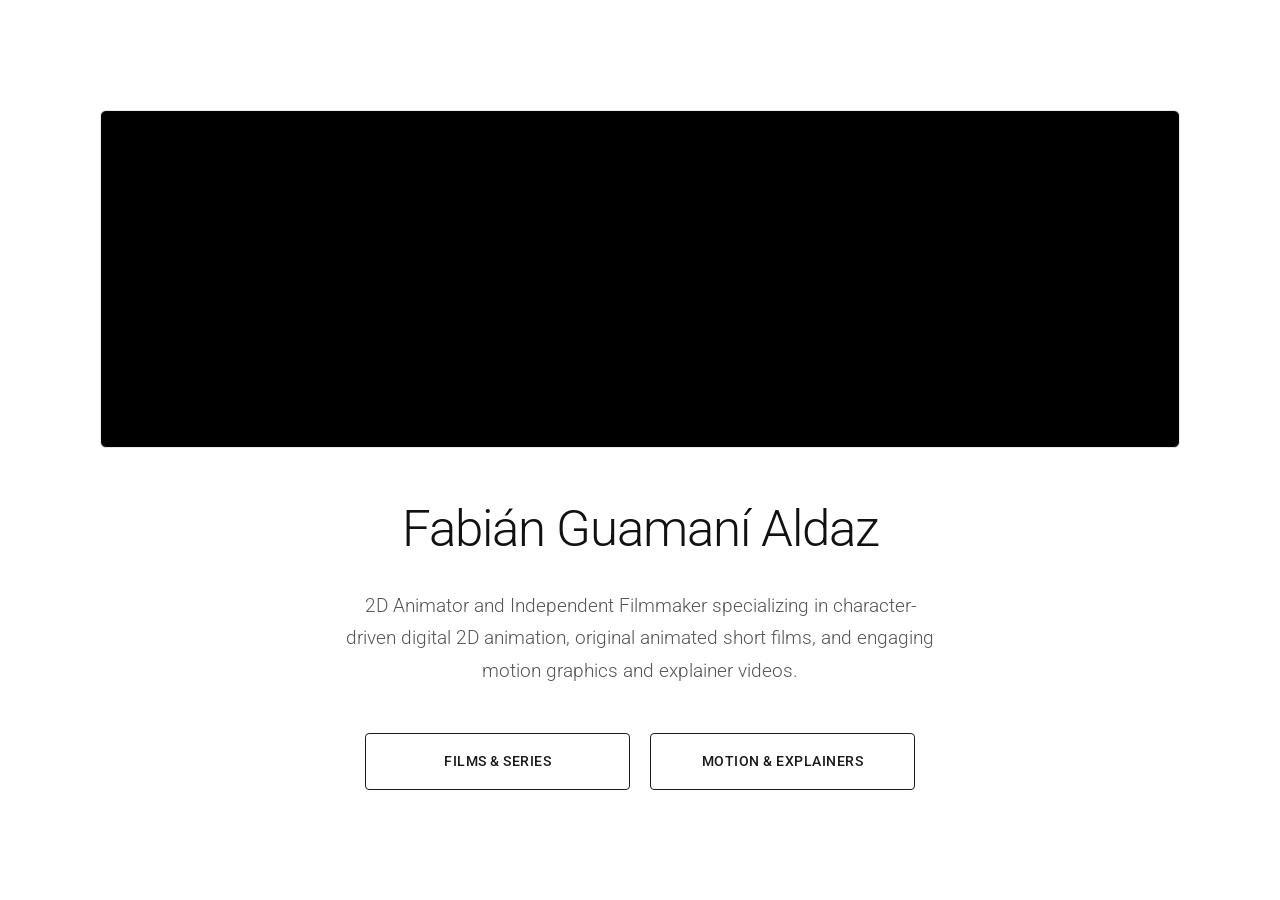
==== index.html @ e7e53a48 "Add files via upload" ====
<!DOCTYPE html>
<html lang="en">
<head>
    <meta charset="UTF-8">
    <meta name="viewport" content="width=device-width, initial-scale=1.0">
    <title>Fabián Guamaní Aldaz | Home</title>
    <link rel="preconnect" href="https://fonts.googleapis.com">
    <link rel="preconnect" href="https://fonts.gstatic.com" crossorigin>
    <link href="https://fonts.googleapis.com/css2?family=Roboto:wght@300;400;500;700&display=swap" rel="stylesheet">
    <style>
        * { box-sizing: border-box; margin: 0; padding: 0; }
        body { font-family: 'Roboto', sans-serif; background-color: #fbfbfb; color: #1a1a1a; line-height: 1.6; overflow-x: hidden; }
        a { text-decoration: none; color: inherit; }
        
        /* Hero Section */
        .hero-section { 
            display: flex; 
            flex-direction: column; 
            justify-content: center; 
            align-items: center; 
            min-height: 100vh; 
            text-align: center; 
            padding: 40px 20px; 
            background: #ffffff; 
        }
        .hero-video-container { 
            width: 100%; 
            max-width: 1080px; 
            aspect-ratio: 1920 / 600; 
            position: relative; 
            background: #000; 
            border-radius: 6px; 
            overflow: hidden; 
            border: 1px solid #eaeaea; 
            margin-bottom: 40px; 
        }
        .hero-video-container iframe { 
            position: absolute; 
            top: 0; 
            left: 0; 
            width: 100%; 
            height: 100%; 
            border: 0; 
            pointer-events: none; 
        }
        .hero-section h1 { 
            font-size: 3.2rem; 
            font-weight: 300; 
            letter-spacing: -1px; 
            margin-bottom: 20px; 
            color: #111; 
        }
        .hero-section p { 
            font-size: 1.2rem; 
            color: #555; 
            max-width: 600px; 
            margin-bottom: 45px; 
            font-weight: 300; 
            line-height: 1.7; 
        }
        .category-buttons { 
            display: flex; 
            gap: 20px; 
            width: 100%; 
            max-width: 550px; 
            justify-content: center; 
        }
        .btn { 
            flex: 1; 
            padding: 16px 24px; 
            font-size: 0.9rem; 
            font-weight: 500; 
            letter-spacing: 0.5px; 
            border: 1.5px solid #1a1a1a; 
            border-radius: 4px; 
            background: transparent; 
            color: #1a1a1a; 
            cursor: pointer; 
            transition: all 0.25s ease-in-out; 
            text-transform: uppercase; 
            text-align: center; 
        }
        .btn:hover { 
            background: #1a1a1a; 
            color: #ffffff; 
        }
        
        @media (max-width: 768px) {
            .hero-section h1 { font-size: 2.4rem; }
            .category-buttons { flex-direction: column; gap: 15px; }
            .hero-section { min-height: 100vh; padding-top: 40px; }
        }
    </style>
</head>
<body>

    <section class="hero-section" id="welcome">
        <div class="hero-video-container">
            <iframe 
                src="https://www.youtube-nocookie.com/embed/JYVw-MnfrQo?autoplay=1&mute=1&loop=1&playlist=JYVw-MnfrQo&controls=0&showinfo=0&rel=0&enablejsapi=1" 
                title="Hero Reel Video"
                allow="autoplay; encrypted-media; picture-in-picture" 
                referrerpolicy="strict-origin-when-cross-origin"
                allowfullscreen>
            </iframe>
        </div>
        <h1>Fabián Guamaní Aldaz</h1>
        <p>2D Animator and Independent Filmmaker specializing in character-driven digital 2D animation, original animated short films, and engaging motion graphics and explainer videos.</p>
        <div class="category-buttons">
            <a href="independent-films.html" class="btn">Films & Series</a>
            <a href="motion-graphics.html" class="btn">Motion & Explainers</a>
        </div>
    </section>

</body>
</html>
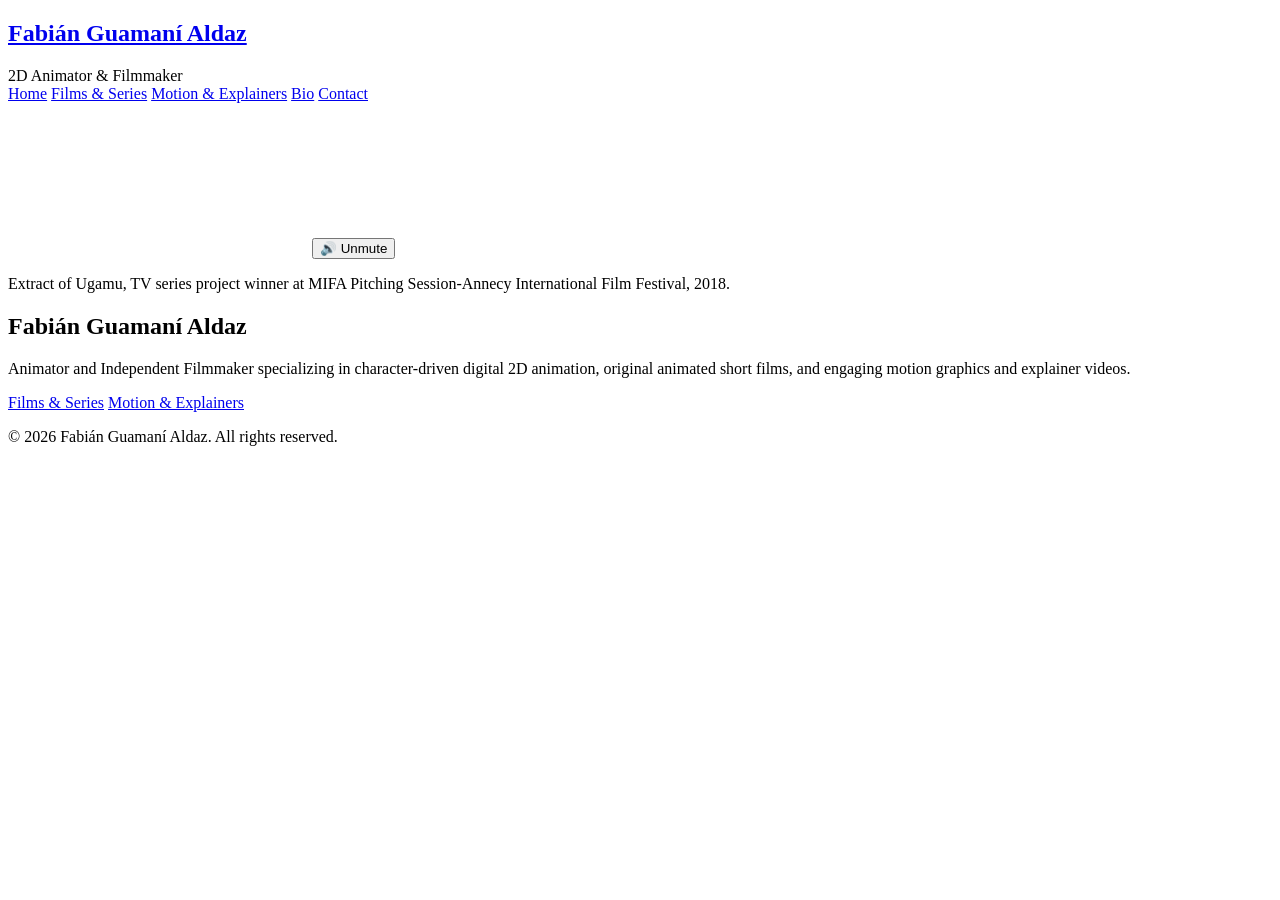
==== commit cf41d5d1: "Add files via upload" ====
--- a/index.html
+++ b/index.html
@@ -1,116 +1,77 @@
-<!DOCTYPE html>
-<html lang="en">
-<head>
-    <meta charset="UTF-8">
-    <meta name="viewport" content="width=device-width, initial-scale=1.0">
-    <title>Fabián Guamaní Aldaz | Home</title>
-    <link rel="preconnect" href="https://fonts.googleapis.com">
-    <link rel="preconnect" href="https://fonts.gstatic.com" crossorigin>
-    <link href="https://fonts.googleapis.com/css2?family=Roboto:wght@300;400;500;700&display=swap" rel="stylesheet">
-    <style>
-        * { box-sizing: border-box; margin: 0; padding: 0; }
-        body { font-family: 'Roboto', sans-serif; background-color: #fbfbfb; color: #1a1a1a; line-height: 1.6; overflow-x: hidden; }
-        a { text-decoration: none; color: inherit; }
-        
-        /* Hero Section */
-        .hero-section { 
-            display: flex; 
-            flex-direction: column; 
-            justify-content: center; 
-            align-items: center; 
-            min-height: 100vh; 
-            text-align: center; 
-            padding: 40px 20px; 
-            background: #ffffff; 
-        }
-        .hero-video-container { 
-            width: 100%; 
-            max-width: 1080px; 
-            aspect-ratio: 1920 / 600; 
-            position: relative; 
-            background: #000; 
-            border-radius: 6px; 
-            overflow: hidden; 
-            border: 1px solid #eaeaea; 
-            margin-bottom: 40px; 
-        }
-        .hero-video-container iframe { 
-            position: absolute; 
-            top: 0; 
-            left: 0; 
-            width: 100%; 
-            height: 100%; 
-            border: 0; 
-            pointer-events: none; 
-        }
-        .hero-section h1 { 
-            font-size: 3.2rem; 
-            font-weight: 300; 
-            letter-spacing: -1px; 
-            margin-bottom: 20px; 
-            color: #111; 
-        }
-        .hero-section p { 
-            font-size: 1.2rem; 
-            color: #555; 
-            max-width: 600px; 
-            margin-bottom: 45px; 
-            font-weight: 300; 
-            line-height: 1.7; 
-        }
-        .category-buttons { 
-            display: flex; 
-            gap: 20px; 
-            width: 100%; 
-            max-width: 550px; 
-            justify-content: center; 
-        }
-        .btn { 
-            flex: 1; 
-            padding: 16px 24px; 
-            font-size: 0.9rem; 
-            font-weight: 500; 
-            letter-spacing: 0.5px; 
-            border: 1.5px solid #1a1a1a; 
-            border-radius: 4px; 
-            background: transparent; 
-            color: #1a1a1a; 
-            cursor: pointer; 
-            transition: all 0.25s ease-in-out; 
-            text-transform: uppercase; 
-            text-align: center; 
-        }
-        .btn:hover { 
-            background: #1a1a1a; 
-            color: #ffffff; 
-        }
-        
-        @media (max-width: 768px) {
-            .hero-section h1 { font-size: 2.4rem; }
-            .category-buttons { flex-direction: column; gap: 15px; }
-            .hero-section { min-height: 100vh; padding-top: 40px; }
-        }
-    </style>
-</head>
-<body>
-
-    <section class="hero-section" id="welcome">
-        <div class="hero-video-container">
-            <iframe 
-                src="https://www.youtube-nocookie.com/embed/JYVw-MnfrQo?autoplay=1&mute=1&loop=1&playlist=JYVw-MnfrQo&controls=0&showinfo=0&rel=0&enablejsapi=1" 
-                title="Hero Reel Video"
-                allow="autoplay; encrypted-media; picture-in-picture" 
-                referrerpolicy="strict-origin-when-cross-origin"
-                allowfullscreen>
-            </iframe>
-        </div>
-        <h1>Fabián Guamaní Aldaz</h1>
-        <p>2D Animator and Independent Filmmaker specializing in character-driven digital 2D animation, original animated short films, and engaging motion graphics and explainer videos.</p>
-        <div class="category-buttons">
-            <a href="independent-films.html" class="btn">Films & Series</a>
-            <a href="motion-graphics.html" class="btn">Motion & Explainers</a>
-        </div>
-    </section>
-
-</body>
+<!DOCTYPE html>
+<html lang="en">
+<head>
+  <meta charset="UTF-8">
+  <meta name="viewport" content="width=device-width, initial-scale=1.0">
+  <title>Fabián Guamaní Aldaz | 2D Animator & Filmmaker</title>
+  <link rel="stylesheet" href="styles.css">
+</head>
+<body>
+
+  <div class="main-wrapper">
+    <!-- Navbar -->
+    <header class="navbar">
+      <div class="nav-logo">
+        <h2><a href="index.html">Fabián Guamaní Aldaz</a></h2>
+        <span>2D Animator & Filmmaker</span>
+      </div>
+      <nav class="nav-links">
+        <a href="index.html" class="active">Home</a>
+        <a href="films-series.html">Films & Series</a>
+        <a href="motion-explainers.html">Motion & Explainers</a>
+        <a href="bio.html">Bio</a>
+        <a href="contact.html">Contact</a>
+      </nav>
+    </header>
+
+    <!-- Hero Section -->
+    <section class="hero-section">
+      <div class="hero-video-wrapper">
+        <video id="hero-video-player" autoplay loop muted playsinline class="hero-video">
+          <source src="ugamu-header.mp4" type="video/mp4">
+        </video>
+        <button id="hero-sound-btn" class="sound-btn" onclick="toggleSound('hero-video-player', 'hero-sound-btn')">
+          🔊 Unmute
+        </button>
+      </div>
+      <p class="hero-caption">
+        Extract of Ugamu, TV series project winner at MIFA Pitching Session-Annecy International Film Festival, 2018.
+      </p>
+    </section>
+
+    <!-- Main Content -->
+    <main class="main-container home-container">
+      <section class="bio-section">
+        <h1>Fabián Guamaní Aldaz</h1>
+        <p class="hero-subtitle">
+          Animator and Independent Filmmaker specializing in character-driven digital 2D animation, original animated short films, and engaging motion graphics and explainer videos.
+        </p>
+
+        <div class="hero-buttons">
+          <a href="films-series.html" class="hero-btn">Films & Series</a>
+          <a href="motion-explainers.html" class="hero-btn">Motion & Explainers</a>
+        </div>
+      </section>
+    </main>
+  </div>
+
+  <footer>
+    <p>&copy; 2026 Fabián Guamaní Aldaz. All rights reserved.</p>
+  </footer>
+
+  <script>
+    function toggleSound(videoId, btnId) {
+      const video = document.getElementById(videoId);
+      const btn = document.getElementById(btnId);
+      if (video.muted) {
+        video.muted = false;
+        btn.textContent = '🔇 Mute';
+      } else {
+        video.muted = true;
+        btn.textContent = '🔊 Unmute';
+      }
+    }
+  </script>
+
+</body>
 </html>
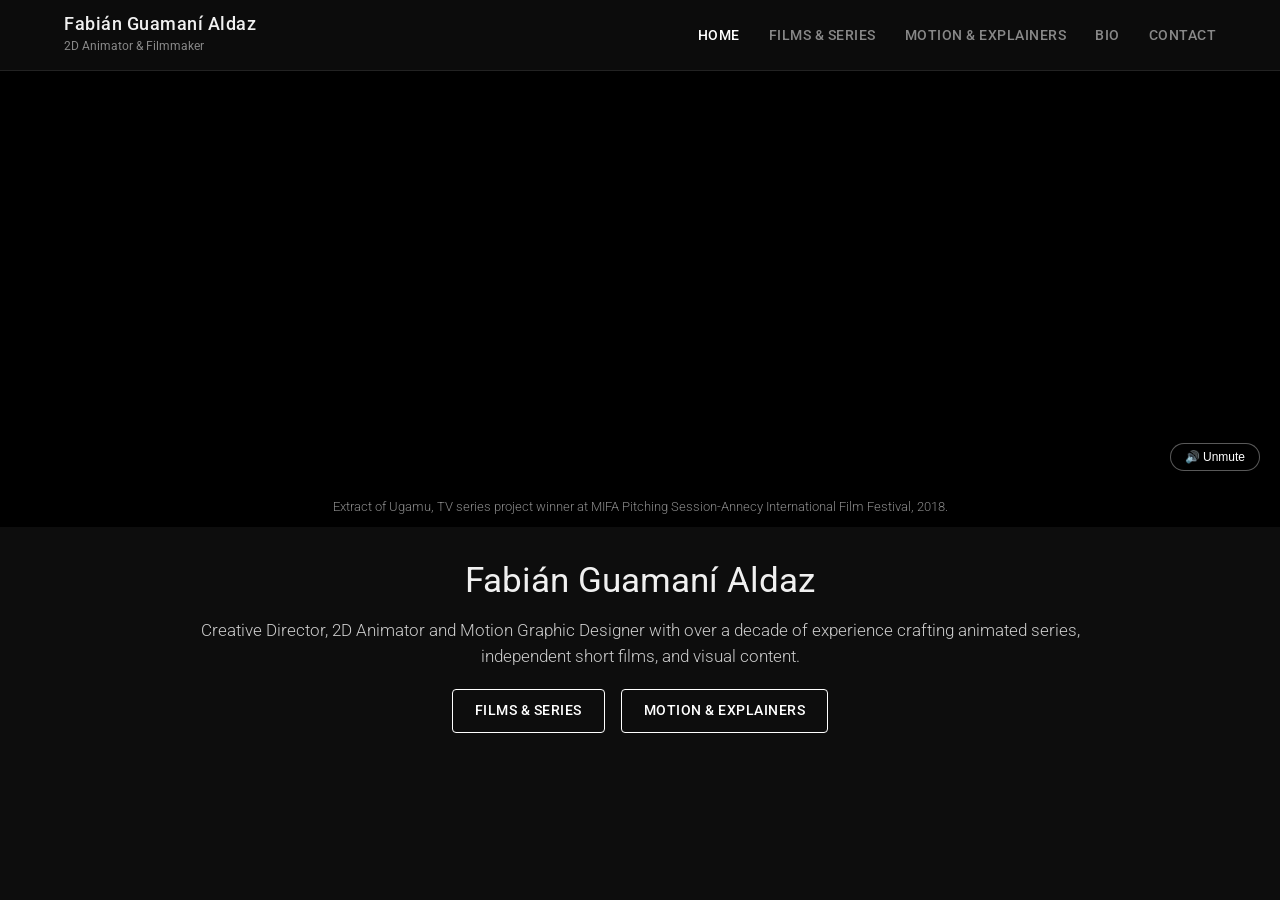
==== commit fe84a41b: "Add files via upload" ====
--- a/index.html
+++ b/index.html
@@ -44,7 +44,7 @@
       <section class="bio-section">
         <h1>Fabián Guamaní Aldaz</h1>
         <p class="hero-subtitle">
-          Animator and Independent Filmmaker specializing in character-driven digital 2D animation, original animated short films, and engaging motion graphics and explainer videos.
+          Creative Director, 2D Animator and Motion Graphic Designer with over a decade of experience crafting animated series, independent short films, and visual content.
         </p>
 
         <div class="hero-buttons">
@@ -54,10 +54,6 @@
       </section>
     </main>
   </div>
-
-  <footer>
-    <p>&copy; 2026 Fabián Guamaní Aldaz. All rights reserved.</p>
-  </footer>
 
   <script>
     function toggleSound(videoId, btnId) {
--- a/styles.css
+++ b/styles.css
@@ -0,0 +1,479 @@
+@import url('https://fonts.googleapis.com/css2?family=Roboto:wght@300;400;500;700&display=swap');
+
+* {
+  box-sizing: border-box;
+  margin: 0;
+  padding: 0;
+}
+
+html, body {
+  height: 100%;
+}
+
+body {
+  display: flex;
+  flex-direction: column;
+  font-family: 'Roboto', -apple-system, BlinkMacSystemFont, sans-serif;
+  background-color: #0d0d0d;
+  color: #f0f0f0;
+  line-height: 1.6;
+  overflow-x: hidden;
+}
+
+a {
+  text-decoration: none;
+  color: inherit;
+}
+
+.main-wrapper {
+  flex: 1 0 auto;
+}
+
+/* ==========================================================================
+   Navbar
+   ========================================================================== */
+.navbar {
+  position: fixed;
+  top: 0;
+  left: 0;
+  width: 100%;
+  background: rgba(13, 13, 13, 0.94);
+  backdrop-filter: blur(8px);
+  border-bottom: 1px solid #222;
+  padding: 14px 5%;
+  display: flex;
+  justify-content: space-between;
+  align-items: center;
+  z-index: 1000;
+}
+
+.nav-logo {
+  display: flex;
+  flex-direction: column;
+}
+
+.nav-logo h2 {
+  font-size: 1.1rem;
+  letter-spacing: 0.5px;
+  font-weight: 500;
+  line-height: 1.2;
+}
+
+.nav-logo span {
+  font-size: 0.75rem;
+  color: #888;
+  font-weight: 400;
+  margin-top: 2px;
+}
+
+.nav-links a {
+  margin-left: 25px;
+  font-size: 0.85rem;
+  font-weight: 500;
+  color: #888;
+  transition: color 0.3s;
+  text-transform: uppercase;
+  letter-spacing: 0.5px;
+}
+
+.nav-links a:hover,
+.nav-links a.active {
+  color: #fff;
+}
+
+/* ==========================================================================
+   Contenedores Principales
+   ========================================================================== */
+.main-container {
+  max-width: 1200px;
+  margin: 0 auto;
+  padding: 110px 20px 60px 20px;
+}
+
+.full-width-container {
+  max-width: 100% !important;
+  padding: 110px 0 60px 0 !important;
+}
+
+.home-container {
+  padding-top: 25px;
+}
+
+.section-container {
+  padding: 130px 5% 60px 5%;
+  max-width: 800px;
+  margin: 0 auto;
+}
+
+.section-title-wrapper {
+  max-width: 1200px;
+  margin: 0 auto;
+  padding: 0 20px;
+}
+
+.page-title, .section-title {
+  font-size: 2rem;
+  font-weight: 300;
+  letter-spacing: -0.5px;
+  margin-bottom: 24px;
+  position: relative;
+  padding-bottom: 12px;
+  text-transform: uppercase;
+}
+
+.section-title::after, .page-title::after {
+  content: '';
+  position: absolute;
+  left: 0;
+  bottom: 0;
+  width: 40px;
+  height: 2px;
+  background-color: #fff;
+}
+
+/* ==========================================================================
+   Hero & Showreel (Aspect Ratio 1920 / 640)
+   ========================================================================== */
+.hero-section,
+.showreel-section {
+  width: 100vw;
+  margin-left: calc(-50vw + 50%);
+  margin-right: calc(-50vw + 50%);
+  margin-top: 60px;
+  overflow: hidden;
+  background-color: #000;
+}
+
+.hero-video-wrapper,
+.showreel-wrapper {
+  position: relative;
+  width: 100%;
+  aspect-ratio: 1920 / 640;
+}
+
+.hero-video,
+.showreel-video {
+  width: 100%;
+  height: 100%;
+  object-fit: cover;
+  display: block;
+}
+
+.hero-caption {
+  font-size: 0.8rem;
+  color: #888;
+  text-align: center;
+  margin-top: 10px;
+  margin-bottom: 10px;
+  padding: 0 16px;
+  font-weight: 300;
+}
+
+/* Botón de Sonido Flotante sobre Video */
+.sound-btn {
+  position: absolute;
+  bottom: 16px;
+  right: 20px;
+  background: rgba(0, 0, 0, 0.65);
+  color: #fff;
+  border: 1px solid rgba(255, 255, 255, 0.35);
+  padding: 6px 14px;
+  border-radius: 20px;
+  font-size: 0.75rem;
+  font-weight: 500;
+  cursor: pointer;
+  backdrop-filter: blur(4px);
+  transition: background-color 0.2s, border-color 0.2s;
+  z-index: 10;
+}
+
+.sound-btn:hover {
+  background: rgba(0, 0, 0, 0.9);
+  border-color: #fff;
+}
+
+/* ==========================================================================
+   Home / Bio Intro
+   ========================================================================== */
+.bio-section {
+  text-align: center;
+  margin-top: 0;
+}
+
+.bio-section h1 {
+  font-size: 2.2rem;
+  font-weight: 400;
+  margin-bottom: 10px;
+}
+
+.hero-subtitle {
+  max-width: 920px;
+  margin: 0 auto;
+  font-size: 1.05rem;
+  color: #ccc;
+  font-weight: 300;
+  line-height: 1.5;
+  text-align: center;
+}
+
+.hero-buttons {
+  display: flex;
+  justify-content: center;
+  gap: 16px;
+  margin-top: 20px;
+}
+
+.hero-btn {
+  padding: 10px 22px;
+  font-size: 0.85rem;
+  font-weight: 500;
+  text-transform: uppercase;
+  letter-spacing: 0.5px;
+  border: 1px solid #ffffff;
+  border-radius: 4px;
+  color: #fff;
+  transition: background-color 0.2s, color 0.2s;
+}
+
+.hero-btn:hover {
+  background-color: #fff;
+  color: #0d0d0d;
+}
+
+/* ==========================================================================
+   Grillas Full Width sin Espacios (Seamless Grids)
+   ========================================================================== */
+.films-grid-seamless {
+  display: grid;
+  grid-template-columns: repeat(2, 1fr);
+  gap: 0;
+  width: 100vw;
+  margin-left: calc(-50vw + 50%);
+  margin-right: calc(-50vw + 50%);
+  margin-top: 20px;
+}
+
+.motion-grid-5col {
+  display: grid;
+  grid-template-columns: repeat(5, 1fr);
+  gap: 0;
+  width: 100vw;
+  margin-left: calc(-50vw + 50%);
+  margin-right: calc(-50vw + 50%);
+  margin-top: 40px;
+}
+
+.project-card.seamless-card {
+  background-color: #000;
+  border-radius: 0;
+  overflow: hidden;
+  cursor: pointer;
+  position: relative;
+}
+
+.card-thumbnail-wrapper img {
+  display: block;
+  width: 100%;
+  height: 100%;
+  object-fit: cover;
+  transition: transform 0.4s ease, filter 0.3s ease;
+}
+
+.project-card.seamless-card:hover .card-thumbnail-wrapper img {
+  transform: scale(1.05);
+  filter: brightness(1.15);
+}
+
+/* ==========================================================================
+   Biografía Completa & Contacto
+   ========================================================================== */
+.bio-content p {
+  font-size: 1.05rem;
+  color: #ccc;
+  font-weight: 300;
+  margin-bottom: 25px;
+  line-height: 1.8;
+}
+
+.contact-container {
+  text-align: center;
+}
+
+.contact-container .section-title::after {
+  left: 50%;
+  transform: translateX(-50%);
+}
+
+.contact-content p {
+  font-size: 1.05rem;
+  color: #aaa;
+  font-weight: 300;
+  margin-bottom: 20px;
+}
+
+.email-link {
+  display: inline-block;
+  text-align: center;
+  width: 100%;
+  font-weight: 300;
+  color: #fff;
+  letter-spacing: -0.5px;
+  transition: color 0.2s;
+  font-size: clamp(1.2rem, 4.5vw, 1.8rem);
+  word-wrap: break-word;
+  word-break: break-all;
+}
+
+.email-link:hover {
+  color: #888;
+}
+
+/* ==========================================================================
+   Modal Overlay & Ajuste Proporcional de Altura
+   ========================================================================== */
+.modal-overlay {
+  display: none;
+  position: fixed;
+  top: 0;
+  left: 0;
+  width: 100vw;
+  height: 100vh;
+  background-color: rgba(0, 0, 0, 0.95);
+  z-index: 2000;
+  justify-content: center;
+  align-items: center;
+  padding: 20px;
+}
+
+.modal-overlay.active {
+  display: flex;
+}
+
+.modal-content {
+  background: #141414;
+  color: #fff;
+  width: 90%;
+  max-width: 1050px;
+  border-radius: 8px;
+  position: relative;
+  overflow: hidden;
+}
+
+/* Modal Expandido con Altura Proporcional al Contenido */
+.modal-content.fullscreen-modal {
+  width: 94vw;
+  max-width: 1300px;
+  height: auto;
+  max-height: 90vh;
+  border-radius: 6px;
+  display: flex;
+  flex-direction: column;
+}
+
+.modal-close {
+  position: absolute;
+  top: 12px;
+  right: 18px;
+  background: none;
+  border: none;
+  color: #fff;
+  font-size: 2.2rem;
+  cursor: pointer;
+  z-index: 1001;
+  line-height: 1;
+}
+
+.modal-body {
+  display: grid;
+  grid-template-columns: 1.8fr 1fr;
+  gap: 28px;
+  padding: 32px;
+  align-items: start;
+  overflow-y: auto;
+}
+
+.modal-details h2 {
+  font-size: 1.5rem;
+  font-weight: 500;
+  margin-bottom: 14px;
+  color: #fff;
+}
+
+.modal-text-content p {
+  font-size: 0.92rem;
+  color: #ccc;
+  font-weight: 300;
+  line-height: 1.6;
+  margin-bottom: 12px;
+}
+
+.modal-text-content p:last-child {
+  margin-bottom: 0;
+}
+
+.modal-text-content strong {
+  color: #fff;
+  font-weight: 500;
+}
+
+/* ==========================================================================
+   Footer
+   ========================================================================== */
+footer {
+  flex-shrink: 0;
+  background: #080808;
+  border-top: 1px solid #1a1a1a;
+  color: #777;
+  text-align: center;
+  padding: 30px 20px;
+}
+
+footer p {
+  font-size: 0.85rem;
+  font-weight: 300;
+}
+
+/* ==========================================================================
+   Responsividad & Dispositivos Móviles
+   ========================================================================== */
+@media (max-width: 1200px) {
+  .motion-grid-5col {
+    grid-template-columns: repeat(3, 1fr);
+  }
+}
+
+@media (max-width: 850px) {
+  .modal-body {
+    grid-template-columns: 1fr;
+    padding: 20px;
+    gap: 16px;
+  }
+}
+
+@media (max-width: 768px) {
+  .navbar {
+    flex-direction: column;
+    gap: 10px;
+    text-align: center;
+    padding: 15px;
+    position: relative;
+  }
+  .nav-links a {
+    margin: 0 10px;
+  }
+  .hero-section, .showreel-section {
+    margin-top: 0;
+  }
+  .films-grid-seamless {
+    grid-template-columns: 1fr;
+  }
+  .motion-grid-5col {
+    grid-template-columns: repeat(2, 1fr);
+  }
+}
+
+@media (max-width: 480px) {
+  .motion-grid-5col {
+    grid-template-columns: 1fr;
+  }
+}
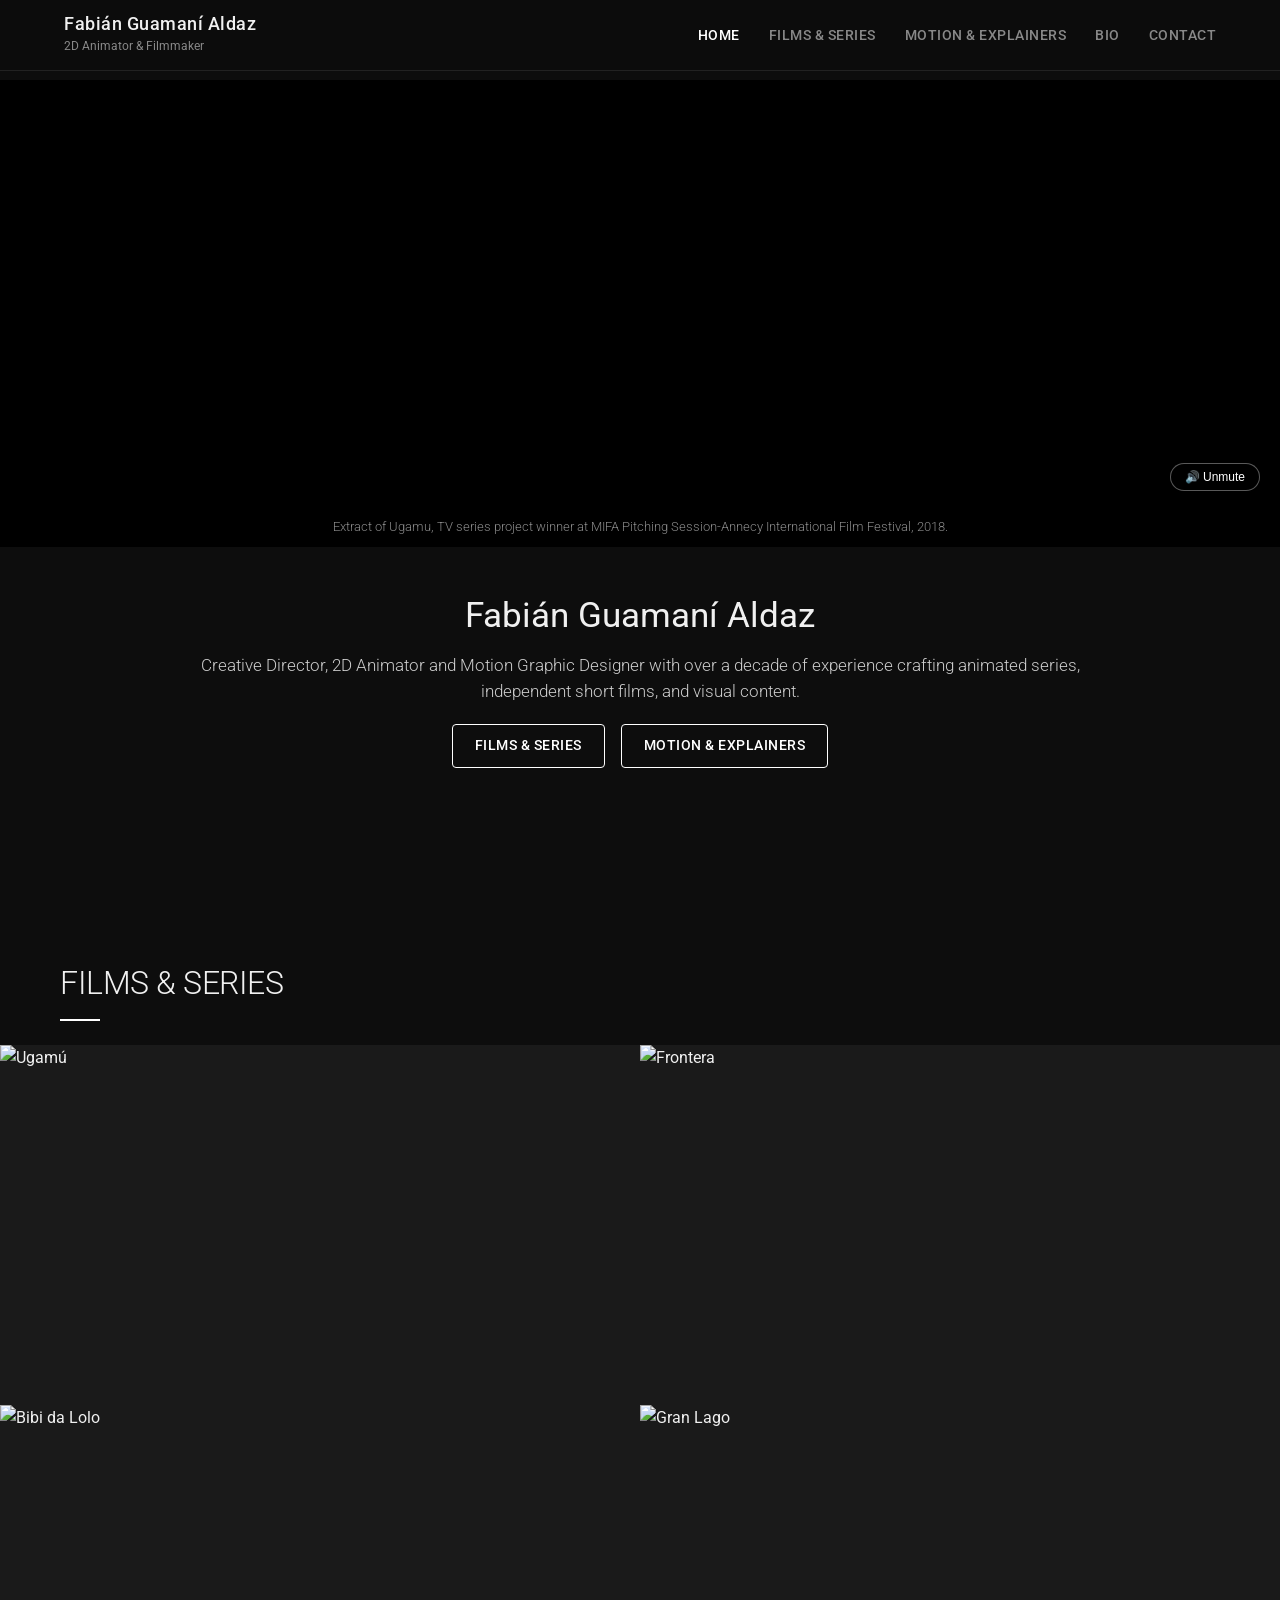
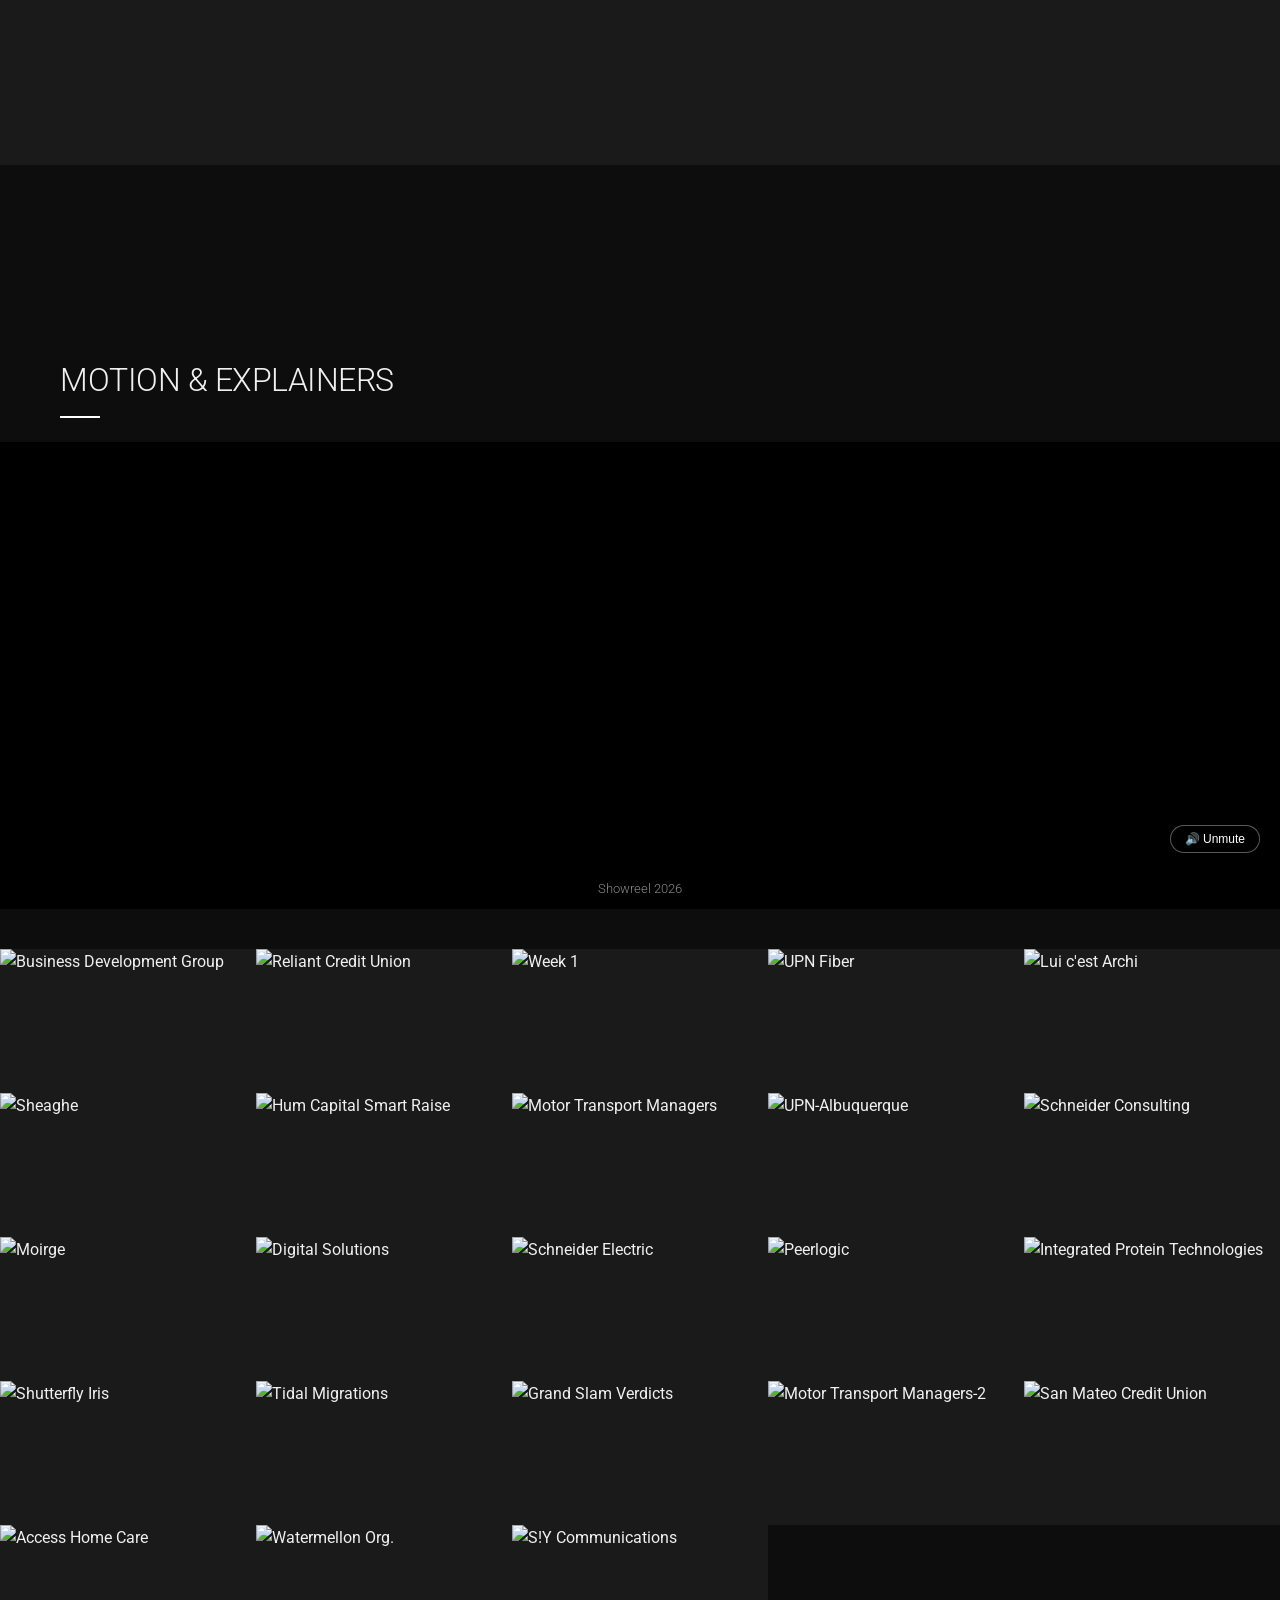
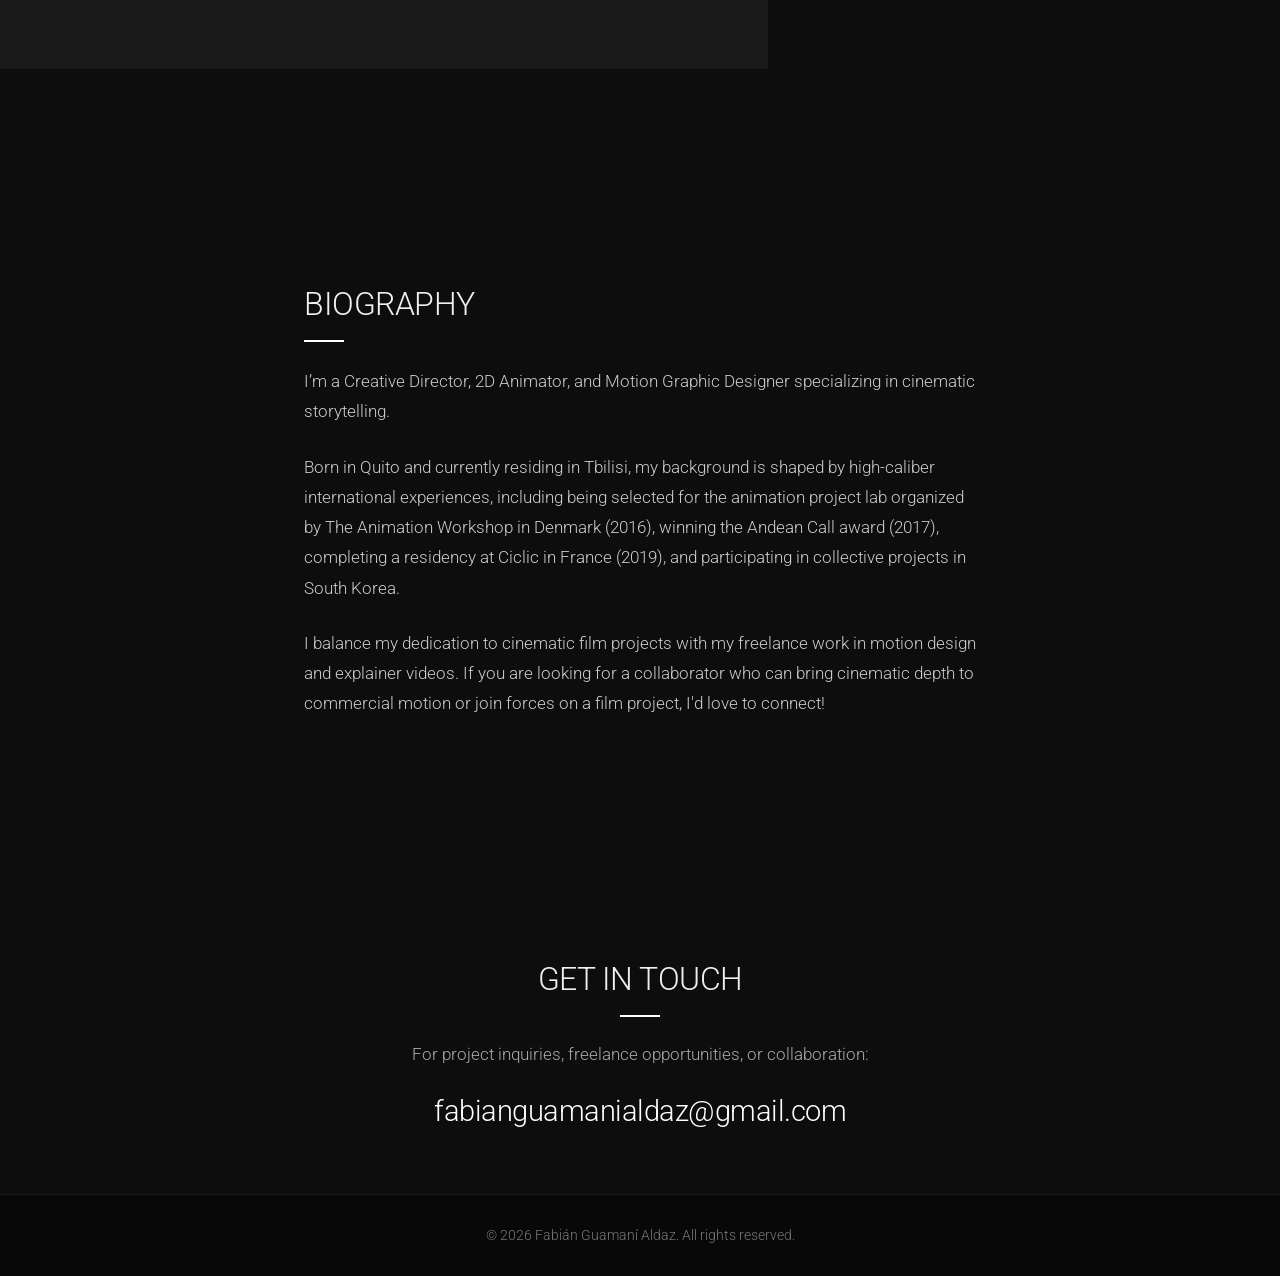
==== commit 47ebef35: "Add files via upload" ====
--- a/index.html
+++ b/index.html
@@ -5,57 +5,502 @@
   <meta name="viewport" content="width=device-width, initial-scale=1.0">
   <title>Fabián Guamaní Aldaz | 2D Animator & Filmmaker</title>
   <link rel="stylesheet" href="styles.css">
+  <style>
+    /* Estilos inline heredados para reproductores */
+    .card-thumbnail-wrapper {
+      position: relative;
+      padding-bottom: 56.25%;
+      height: 0;
+      overflow: hidden;
+      background-color: #1a1a1a;
+    }
+    .card-thumbnail-wrapper img {
+      position: absolute;
+      top: 0;
+      left: 0;
+      width: 100%;
+      height: 100%;
+      object-fit: cover;
+    }
+    .modal-vimeo-container {
+      position: relative;
+      padding-bottom: 56.25%;
+      height: 0;
+      overflow: hidden;
+      width: 100%;
+    }
+    .modal-vimeo-container iframe {
+      position: absolute;
+      top: 0;
+      left: 0;
+      width: 100%;
+      height: 100%;
+      border: 0;
+    }
+    .modal-category-text {
+      font-size: 0.9rem;
+      color: #aaa;
+      margin-bottom: 16px;
+      font-weight: 400;
+    }
+  </style>
 </head>
 <body>
 
   <div class="main-wrapper">
-    <!-- Navbar -->
+    <!-- Navbar Fijo con Smooth Scroll -->
     <header class="navbar">
       <div class="nav-logo">
-        <h2><a href="index.html">Fabián Guamaní Aldaz</a></h2>
+        <h2><a href="#home">Fabián Guamaní Aldaz</a></h2>
         <span>2D Animator & Filmmaker</span>
       </div>
       <nav class="nav-links">
-        <a href="index.html" class="active">Home</a>
-        <a href="films-series.html">Films & Series</a>
-        <a href="motion-explainers.html">Motion & Explainers</a>
-        <a href="bio.html">Bio</a>
-        <a href="contact.html">Contact</a>
+        <a href="#home" class="nav-item active">Home</a>
+        <a href="#films-series" class="nav-item">Films & Series</a>
+        <a href="#motion-explainers" class="nav-item">Motion & Explainers</a>
+        <a href="#bio" class="nav-item">Bio</a>
+        <a href="#contact" class="nav-item">Contact</a>
       </nav>
     </header>
 
-    <!-- Hero Section -->
-    <section class="hero-section">
-      <div class="hero-video-wrapper">
-        <video id="hero-video-player" autoplay loop muted playsinline class="hero-video">
-          <source src="ugamu-header.mp4" type="video/mp4">
-        </video>
-        <button id="hero-sound-btn" class="sound-btn" onclick="toggleSound('hero-video-player', 'hero-sound-btn')">
-          🔊 Unmute
-        </button>
+    <!-- SECCIÓN 1: HOME -->
+    <section id="home" class="page-section">
+      <div class="hero-section">
+        <div class="hero-video-wrapper">
+          <video id="hero-video-player" autoplay loop muted playsinline class="hero-video">
+            <source src="ugamu-header.mp4" type="video/mp4">
+          </video>
+          <button id="hero-sound-btn" class="sound-btn" onclick="toggleSound('hero-video-player', 'hero-sound-btn')">
+            🔊 Unmute
+          </button>
+        </div>
+        <p class="hero-caption">
+          Extract of Ugamu, TV series project winner at MIFA Pitching Session-Annecy International Film Festival, 2018.
+        </p>
       </div>
-      <p class="hero-caption">
-        Extract of Ugamu, TV series project winner at MIFA Pitching Session-Annecy International Film Festival, 2018.
-      </p>
+
+      <main class="main-container home-container">
+        <section class="bio-section">
+          <h1>Fabián Guamaní Aldaz</h1>
+          <p class="hero-subtitle">
+            Creative Director, 2D Animator and Motion Graphic Designer with over a decade of experience crafting animated series, independent short films, and visual content.
+          </p>
+
+          <div class="hero-buttons">
+            <a href="#films-series" class="hero-btn">Films & Series</a>
+            <a href="#motion-explainers" class="hero-btn">Motion & Explainers</a>
+          </div>
+        </section>
+      </main>
     </section>
 
-    <!-- Main Content -->
-    <main class="main-container home-container">
-      <section class="bio-section">
-        <h1>Fabián Guamaní Aldaz</h1>
-        <p class="hero-subtitle">
-          Creative Director, 2D Animator and Motion Graphic Designer with over a decade of experience crafting animated series, independent short films, and visual content.
-        </p>
-
-        <div class="hero-buttons">
-          <a href="films-series.html" class="hero-btn">Films & Series</a>
-          <a href="motion-explainers.html" class="hero-btn">Motion & Explainers</a>
-        </div>
-      </section>
-    </main>
+    <!-- SECCIÓN 2: FILMS & SERIES -->
+    <section id="films-series" class="page-section">
+      <main class="main-container full-width-container">
+        <div class="section-title-wrapper">
+          <h1 class="page-title">Films & Series</h1>
+        </div>
+
+        <div class="films-grid-seamless">
+          <!-- 1. Ugamú -->
+          <div class="project-card seamless-card" data-group="films" onclick="openModalByCard(this)">
+            <div class="card-thumbnail-wrapper">
+              <img src="https://vumbnail.com/215218701.jpg" alt="Ugamú">
+            </div>
+            <template class="project-data">
+              <span class="p-title">Ugamú</span>
+              <span class="p-category">TV Series | 2D Digital</span>
+              <div class="p-desc">
+                <p>When Ugamu began to be Oscar's imaginary friend, he never thought that he would spend so much time with him. Now Oscar is 15 years old and Ugamu is desperate.</p>
+                <p><strong>Credits:</strong> Original Concept, Direction Development, Script & Animation by Fabián Guamaní Aldaz.</p>
+                <p><strong>Distinctions:</strong> Winning Project at MIFA Pitching Sessions (Annecy 2018), Ciclic Animation Residence (France 2019), and Best Animated Series Project at Animation Workshop Laboratory (Denmark 2016).</p>
+              </div>
+              <span class="p-vimeo">215218701</span>
+            </template>
+          </div>
+
+          <!-- 2. Frontera -->
+          <div class="project-card seamless-card" data-group="films" onclick="openModalByCard(this)">
+            <div class="card-thumbnail-wrapper">
+              <img src="https://vumbnail.com/329537245.jpg" alt="Frontera">
+            </div>
+            <template class="project-data">
+              <span class="p-title">Frontera / Border</span>
+              <span class="p-category">Animated Short Film | 2D Digital | 2017</span>
+              <div class="p-desc">
+                <p>In a war-stricken territory, a child playing make-believe pretends that he's a soldier. One day, he meets a wounded soldier and decides to take care of him. Reality, however, soon comes and ends the game.</p>
+                <p><strong>Credits:</strong> Direction, Script and Animation by Fabián Guamaní Aldaz.</p>
+                <p><strong>Distinctions:</strong> Official Selection at Annecy International Film Festival (2017), Animation Festival Anima Latina (2017), International Animated Films Festival KROK (2017), Lisbon Animated Film Festival MONSTRA (2018), and Indie-AniFest (2019), etc.</p>
+              </div>
+              <span class="p-vimeo">329537245</span>
+            </template>
+          </div>
+
+          <!-- 3. Bibi da Lolo -->
+          <div class="project-card seamless-card" data-group="films" onclick="openModalByCard(this)">
+            <div class="card-thumbnail-wrapper">
+              <img src="https://vumbnail.com/1012374535.jpg" alt="Bibi da Lolo">
+            </div>
+            <template class="project-data">
+              <span class="p-title">Bibi da Lolo</span>
+              <span class="p-category">Children Web Series Project | 2D Animation | 2022</span>
+              <div class="p-desc">
+                <p>Bunny twins Bibi and Lolo explore the world through fun everyday adventures, making new friends and inviting young audiences to learn and play alongside them through engaging, interactive activities.</p>
+                <p><strong>Credits:</strong> Created, Directed and Animated by Fabián Guamaní Aldaz. Produced by World Vision Georgia.</p>
+              </div>
+              <span class="p-vimeo">1012374535</span>
+            </template>
+          </div>
+
+          <!-- 4. Gran Lago -->
+          <div class="project-card seamless-card" data-group="films" onclick="openModalByCard(this)">
+            <div class="card-thumbnail-wrapper">
+              <img src="https://vumbnail.com/1106889088.jpg" alt="Gran Lago">
+            </div>
+            <template class="project-data">
+              <span class="p-title">Gran Lago / Big Lake</span>
+              <span class="p-category">Short Film | 2D Digital | 2024</span>
+              <div class="p-desc">
+                <p>Many generations of fishermen have lived around a lake keeping a vital connection with it. A drought dries up the lake and fishermen set on a journey to faraway lands. Only one decides to stay. He knows the lake's destiny is his destiny too.</p>
+                <p><strong>Credits:</strong> Script, Direction, Concept Art & Animation by Fabián Guamaní Aldaz.</p>
+                <p><strong>Distinctions:</strong> MIFA Pitching Sessions - Animation du Monde, Annecy International Film Festival, 2020.</p>
+              </div>
+              <span class="p-vimeo">1106889088</span>
+            </template>
+          </div>
+        </div>
+      </main>
+    </section>
+
+    <!-- SECCIÓN 3: MOTION & EXPLAINERS -->
+    <section id="motion-explainers" class="page-section">
+      <main class="main-container full-width-container">
+        <div class="section-title-wrapper">
+          <h1 class="page-title">Motion & Explainers</h1>
+        </div>
+
+        <section class="showreel-section">
+          <div class="showreel-wrapper">
+            <video id="motion-showreel-player" autoplay loop muted playsinline class="showreel-video">
+              <source src="motion-showreel.mp4" type="video/mp4">
+            </video>
+            <button id="showreel-sound-btn" class="sound-btn" onclick="toggleSound('motion-showreel-player', 'showreel-sound-btn')">
+              🔊 Unmute
+            </button>
+          </div>
+          <p class="hero-caption">Showreel 2026</p>
+        </section>
+
+        <div class="motion-grid-5col">
+          <!-- 1. Business Development Group -->
+          <div class="project-card seamless-card" data-group="motion" onclick="openModalByCard(this)">
+            <div class="card-thumbnail-wrapper"><img src="https://vumbnail.com/1217786441.jpg" alt="Business Development Group"></div>
+            <template class="project-data">
+              <span class="p-title">Business Development Group</span>
+              <span class="p-category"></span>
+              <div class="p-desc"><p><strong>Role:</strong> Illustration and Animation.</p><p>Commissioned by MyeVideo Co., USA.</p></div>
+              <span class="p-vimeo">1217786441</span>
+            </template>
+          </div>
+
+          <!-- 2. Reliant Credit Union-Social Media Scams -->
+          <div class="project-card seamless-card" data-group="motion" onclick="openModalByCard(this)">
+            <div class="card-thumbnail-wrapper"><img src="https://vumbnail.com/1217782637.jpg" alt="Reliant Credit Union"></div>
+            <template class="project-data">
+              <span class="p-title">Reliant Credit Union-Social Media Scams</span>
+              <span class="p-category"></span>
+              <div class="p-desc"><p><strong>Role:</strong> Illustration and Animation.</p><p>Commissioned by MyeVideo Co., USA.</p></div>
+              <span class="p-vimeo">1217782637</span>
+            </template>
+          </div>
+
+          <!-- 3. Week 1 - What are the communities you belong to? -->
+          <div class="project-card seamless-card" data-group="motion" onclick="openModalByCard(this)">
+            <div class="card-thumbnail-wrapper"><img src="https://vumbnail.com/1217785264.jpg" alt="Week 1"></div>
+            <template class="project-data">
+              <span class="p-title">Week 1 - What are the communities you belong to?</span>
+              <span class="p-category"></span>
+              <div class="p-desc"><p><strong>Role:</strong> Illustration and Animation.</p><p>Educational web videos commissioned by Moodive Studio, Slovakia.</p></div>
+              <span class="p-vimeo">1217785264</span>
+            </template>
+          </div>
+
+          <!-- 4. UPN Fiber -->
+          <div class="project-card seamless-card" data-group="motion" onclick="openModalByCard(this)">
+            <div class="card-thumbnail-wrapper"><img src="https://vumbnail.com/1210732402.jpg" alt="UPN Fiber"></div>
+            <template class="project-data">
+              <span class="p-title">UPN Fiber</span>
+              <span class="p-category"></span>
+              <div class="p-desc"><p><strong>Role:</strong> Illustration and Animation.</p><p>Commissioned by MyeVideo Co., USA.</p></div>
+              <span class="p-vimeo">1210732402</span>
+            </template>
+          </div>
+
+          <!-- 5. Lui c'est Archi -->
+          <div class="project-card seamless-card" data-group="motion" onclick="openModalByCard(this)">
+            <div class="card-thumbnail-wrapper"><img src="https://vumbnail.com/1014287027.jpg" alt="Lui c'est Archi"></div>
+            <template class="project-data">
+              <span class="p-title">Lui c'est Archi</span>
+              <span class="p-category"></span>
+              <div class="p-desc"><p><strong>Role:</strong> Illustration and Animation.</p><p><strong>Client:</strong> Les Petits Architectes, France.</p></div>
+              <span class="p-vimeo">1014287027</span>
+            </template>
+          </div>
+
+          <!-- 6. Sheaghe -->
+          <div class="project-card seamless-card" data-group="motion" onclick="openModalByCard(this)">
+            <div class="card-thumbnail-wrapper"><img src="https://vumbnail.com/578525711.jpg" alt="Sheaghe"></div>
+            <template class="project-data">
+              <span class="p-title">Sheaghe</span>
+              <span class="p-category"></span>
+              <div class="p-desc"><p><strong>Role:</strong> Illustration and Animation.</p><p><strong>Client:</strong> MAC Georgia.</p></div>
+              <span class="p-vimeo">578525711</span>
+            </template>
+          </div>
+
+          <!-- 7. Hum Capital Smart Raise -->
+          <div class="project-card seamless-card" data-group="motion" onclick="openModalByCard(this)">
+            <div class="card-thumbnail-wrapper"><img src="https://vumbnail.com/1210732399.jpg" alt="Hum Capital Smart Raise"></div>
+            <template class="project-data">
+              <span class="p-title">Hum Capital Smart Raise</span>
+              <span class="p-category"></span>
+              <div class="p-desc"><p><strong>Role:</strong> Illustration and Animation.</p><p>Commissioned by MyeVideo Co., USA.</p></div>
+              <span class="p-vimeo">1210732399</span>
+            </template>
+          </div>
+
+          <!-- 8. Motor Transport Managers -->
+          <div class="project-card seamless-card" data-group="motion" onclick="openModalByCard(this)">
+            <div class="card-thumbnail-wrapper"><img src="https://vumbnail.com/990886470.jpg" alt="Motor Transport Managers"></div>
+            <template class="project-data">
+              <span class="p-title">Motor Transport Managers</span>
+              <span class="p-category"></span>
+              <div class="p-desc"><p><strong>Role:</strong> Illustration and Animation.</p><p>Commissioned by MyeVideo Co., USA.</p></div>
+              <span class="p-vimeo">990886470</span>
+            </template>
+          </div>
+
+          <!-- 9. UPN-Albuquerque -->
+          <div class="project-card seamless-card" data-group="motion" onclick="openModalByCard(this)">
+            <div class="card-thumbnail-wrapper"><img src="https://vumbnail.com/578548042.jpg" alt="UPN-Albuquerque"></div>
+            <template class="project-data">
+              <span class="p-title">UPN-Albuquerque</span>
+              <span class="p-category"></span>
+              <div class="p-desc"><p><strong>Role:</strong> Illustration and Animation.</p><p>Commissioned by MyeVideo Co., USA.</p></div>
+              <span class="p-vimeo">578548042</span>
+            </template>
+          </div>
+
+          <!-- 10. Schneider Consulting -->
+          <div class="project-card seamless-card" data-group="motion" onclick="openModalByCard(this)">
+            <div class="card-thumbnail-wrapper"><img src="https://vumbnail.com/578546646.jpg" alt="Schneider Consulting"></div>
+            <template class="project-data">
+              <span class="p-title">Schneider Consulting</span>
+              <span class="p-category"></span>
+              <div class="p-desc"><p><strong>Role:</strong> Illustration and Animation.</p><p>Commissioned by MyeVideo Co., USA.</p></div>
+              <span class="p-vimeo">578546646</span>
+            </template>
+          </div>
+
+          <!-- 11. Moirge -->
+          <div class="project-card seamless-card" data-group="motion" onclick="openModalByCard(this)">
+            <div class="card-thumbnail-wrapper"><img src="https://vumbnail.com/1210732403.jpg" alt="Moirge"></div>
+            <template class="project-data">
+              <span class="p-title">Moirge</span>
+              <span class="p-category"></span>
+              <div class="p-desc"><p><strong>Role:</strong> Illustration and Animation.</p><p><strong>Client:</strong> MAC Georgia.</p></div>
+              <span class="p-vimeo">1210732403</span>
+            </template>
+          </div>
+
+          <!-- 12. Digital Solutions - Logistics Manager PRO -->
+          <div class="project-card seamless-card" data-group="motion" onclick="openModalByCard(this)">
+            <div class="card-thumbnail-wrapper"><img src="https://vumbnail.com/1216502072.jpg" alt="Digital Solutions"></div>
+            <template class="project-data">
+              <span class="p-title">Digital Solutions - Logistics Manager PRO</span>
+              <span class="p-category"></span>
+              <div class="p-desc"><p><strong>Role:</strong> Illustration and Animation.</p><p>Commissioned by MyeVideo Co., USA.</p></div>
+              <span class="p-vimeo">1216502072</span>
+            </template>
+          </div>
+
+          <!-- 13. Schneider Electric -->
+          <div class="project-card seamless-card" data-group="motion" onclick="openModalByCard(this)">
+            <div class="card-thumbnail-wrapper"><img src="https://vumbnail.com/1132009825.jpg" alt="Schneider Electric"></div>
+            <template class="project-data">
+              <span class="p-title">Schneider Electric</span>
+              <span class="p-category"></span>
+              <div class="p-desc"><p><strong>Role:</strong> Illustration and Animation.</p><p>Commissioned by MyeVideo Co., USA.</p></div>
+              <span class="p-vimeo">1132009825</span>
+            </template>
+          </div>
+
+          <!-- 14. Peerlogic -->
+          <div class="project-card seamless-card" data-group="motion" onclick="openModalByCard(this)">
+            <div class="card-thumbnail-wrapper"><img src="https://vumbnail.com/1000712129.jpg" alt="Peerlogic"></div>
+            <template class="project-data">
+              <span class="p-title">Peerlogic</span>
+              <span class="p-category"></span>
+              <div class="p-desc"><p><strong>Role:</strong> Illustration and Animation.</p><p>Commissioned by MyeVideo Co., USA.</p></div>
+              <span class="p-vimeo">1000712129</span>
+            </template>
+          </div>
+
+          <!-- 15. Integrated Protein Technologies -->
+          <div class="project-card seamless-card" data-group="motion" onclick="openModalByCard(this)">
+            <div class="card-thumbnail-wrapper"><img src="https://vumbnail.com/578548906.jpg" alt="Integrated Protein Technologies"></div>
+            <template class="project-data">
+              <span class="p-title">Integrated Protein Technologies</span>
+              <span class="p-category"></span>
+              <div class="p-desc"><p><strong>Role:</strong> Illustration and Animation.</p><p>Commissioned by MyeVideo Co., USA.</p></div>
+              <span class="p-vimeo">578548906</span>
+            </template>
+          </div>
+
+          <!-- 16. Shutterfly Iris -->
+          <div class="project-card seamless-card" data-group="motion" onclick="openModalByCard(this)">
+            <div class="card-thumbnail-wrapper"><img src="https://vumbnail.com/990885810.jpg" alt="Shutterfly Iris"></div>
+            <template class="project-data">
+              <span class="p-title">Shutterfly Iris</span>
+              <span class="p-category"></span>
+              <div class="p-desc"><p><strong>Role:</strong> Illustration and Animation.</p><p>Commissioned by MyeVideo Co., USA.</p></div>
+              <span class="p-vimeo">990885810</span>
+            </template>
+          </div>
+
+          <!-- 17. Tidal Migrations -->
+          <div class="project-card seamless-card" data-group="motion" onclick="openModalByCard(this)">
+            <div class="card-thumbnail-wrapper"><img src="https://vumbnail.com/1216502340.jpg" alt="Tidal Migrations"></div>
+            <template class="project-data">
+              <span class="p-title">Tidal Migrations</span>
+              <span class="p-category"></span>
+              <div class="p-desc"><p><strong>Role:</strong> Illustration and Animation.</p><p>Commissioned by MyeVideo Co., USA.</p></div>
+              <span class="p-vimeo">1216502340</span>
+            </template>
+          </div>
+
+          <!-- 18. Grand Slam Verdicts -->
+          <div class="project-card seamless-card" data-group="motion" onclick="openModalByCard(this)">
+            <div class="card-thumbnail-wrapper"><img src="https://vumbnail.com/1000713168.jpg" alt="Grand Slam Verdicts"></div>
+            <template class="project-data">
+              <span class="p-title">Grand Slam Verdicts</span>
+              <span class="p-category"></span>
+              <div class="p-desc"><p><strong>Role:</strong> Illustration and Animation.</p><p>Commissioned by MyeVideo Co., USA.</p></div>
+              <span class="p-vimeo">1000713168</span>
+            </template>
+          </div>
+
+          <!-- 19. Motor Transport Managers-2 -->
+          <div class="project-card seamless-card" data-group="motion" onclick="openModalByCard(this)">
+            <div class="card-thumbnail-wrapper"><img src="https://vumbnail.com/1140162850.jpg" alt="Motor Transport Managers-2"></div>
+            <template class="project-data">
+              <span class="p-title">Motor Transport Managers-2</span>
+              <span class="p-category"></span>
+              <div class="p-desc"><p><strong>Role:</strong> Illustration and Animation.</p><p>Commissioned by MyeVideo Co., USA.</p></div>
+              <span class="p-vimeo">1140162850</span>
+            </template>
+          </div>
+
+          <!-- 20. San Mateo Credit Union - Conversion -->
+          <div class="project-card seamless-card" data-group="motion" onclick="openModalByCard(this)">
+            <div class="card-thumbnail-wrapper"><img src="https://vumbnail.com/578547557.jpg" alt="San Mateo Credit Union"></div>
+            <template class="project-data">
+              <span class="p-title">San Mateo Credit Union - Conversion</span>
+              <span class="p-category"></span>
+              <div class="p-desc"><p><strong>Role:</strong> Illustration and Animation.</p><p>Commissioned by MyeVideo Co., USA.</p></div>
+              <span class="p-vimeo">578547557</span>
+            </template>
+          </div>
+
+          <!-- 21. Access Home Care Revised -->
+          <div class="project-card seamless-card" data-group="motion" onclick="openModalByCard(this)">
+            <div class="card-thumbnail-wrapper"><img src="https://vumbnail.com/1133894185.jpg" alt="Access Home Care"></div>
+            <template class="project-data">
+              <span class="p-title">Access Home Care Revised</span>
+              <span class="p-category"></span>
+              <div class="p-desc"><p><strong>Role:</strong> Illustration and Animation.</p><p>Commissioned by MyeVideo Co., USA.</p></div>
+              <span class="p-vimeo">1133894185</span>
+            </template>
+          </div>
+
+          <!-- 22. Watermellon Org. -->
+          <div class="project-card seamless-card" data-group="motion" onclick="openModalByCard(this)">
+            <div class="card-thumbnail-wrapper"><img src="https://vumbnail.com/990884979.jpg" alt="Watermellon Org."></div>
+            <template class="project-data">
+              <span class="p-title">Watermellon Org.</span>
+              <span class="p-category"></span>
+              <div class="p-desc"><p><strong>Role:</strong> Illustration and Animation.</p><p>Commissioned by MyeVideo Co., USA.</p></div>
+              <span class="p-vimeo">990884979</span>
+            </template>
+          </div>
+
+          <!-- 23. S!Y Communications, Inc. - Profile -->
+          <div class="project-card seamless-card" data-group="motion" onclick="openModalByCard(this)">
+            <div class="card-thumbnail-wrapper"><img src="https://vumbnail.com/1216502339.jpg" alt="S!Y Communications"></div>
+            <template class="project-data">
+              <span class="p-title">S!Y Communications, Inc. - Profile</span>
+              <span class="p-category"></span>
+              <div class="p-desc"><p><strong>Role:</strong> Illustration and Animation.</p><p>Commissioned by MyeVideo Co., USA.</p></div>
+              <span class="p-vimeo">1216502339</span>
+            </template>
+          </div>
+        </div>
+      </main>
+    </section>
+
+    <!-- SECCIÓN 4: BIO -->
+    <section id="bio" class="page-section">
+      <main class="section-container">
+        <h2 class="section-title">Biography</h2>
+        <div class="bio-content">
+          <p>I’m a Creative Director, 2D Animator, and Motion Graphic Designer specializing in cinematic storytelling.</p>
+          <p>Born in Quito and currently residing in Tbilisi, my background is shaped by high-caliber international experiences, including being selected for the animation project lab organized by The Animation Workshop in Denmark (2016), winning the Andean Call award (2017), completing a residency at Ciclic in France (2019), and participating in collective projects in South Korea.</p>
+          <p>I balance my dedication to cinematic film projects with my freelance work in motion design and explainer videos. If you are looking for a collaborator who can bring cinematic depth to commercial motion or join forces on a film project, I'd love to connect!</p>
+        </div>
+      </main>
+    </section>
+
+    <!-- SECCIÓN 5: CONTACT -->
+    <section id="contact" class="page-section">
+      <main class="section-container contact-container">
+        <h2 class="section-title">Get in touch</h2>
+        <div class="contact-content">
+          <p>For project inquiries, freelance opportunities, or collaboration:</p>
+          <a href="mailto:fabianguamanialdaz@gmail.com" class="email-link">fabianguamanialdaz@gmail.com</a>
+        </div>
+      </main>
+    </section>
   </div>
 
+  <footer>
+    <p>&copy; 2026 Fabián Guamaní Aldaz. All rights reserved.</p>
+  </footer>
+
+  <!-- Modal Overlay con Flechas de Navegación -->
+  <div id="project-modal" class="modal-overlay" onclick="closeModal(event)">
+    <button class="modal-nav prev-btn" onclick="navigateModal(-1)" aria-label="Previous">&#10094;</button>
+    
+    <div class="modal-content fullscreen-modal" onclick="event.stopPropagation()">
+      <button class="modal-close" onclick="closeModal(null, true)">&times;</button>
+      <div class="modal-body">
+        <div class="modal-vimeo-container">
+          <iframe id="modal-vimeo-iframe" src="" allow="autoplay; fullscreen" allowfullscreen></iframe>
+        </div>
+        <div class="modal-details">
+          <h2 id="modal-title"></h2>
+          <p id="modal-category" class="modal-category-text"></p>
+          <div id="modal-description" class="modal-text-content"></div>
+        </div>
+      </div>
+    </div>
+
+    <button class="modal-nav next-btn" onclick="navigateModal(1)" aria-label="Next">&#10095;</button>
+  </div>
+
   <script>
+    let currentCardsList = [];
+    let currentIndex = -1;
+
     function toggleSound(videoId, btnId) {
       const video = document.getElementById(videoId);
       const btn = document.getElementById(btnId);
@@ -67,6 +512,88 @@
         btn.textContent = '🔊 Unmute';
       }
     }
+
+    function openModalByCard(cardElement) {
+      const group = cardElement.getAttribute('data-group');
+      currentCardsList = Array.from(document.querySelectorAll(`.project-card[data-group="${group}"]`));
+      currentIndex = currentCardsList.indexOf(cardElement);
+      renderModalContent(cardElement);
+      document.getElementById('project-modal').classList.add('active');
+    }
+
+    function renderModalContent(cardElement) {
+      const template = cardElement.querySelector('.project-data');
+      if (!template) return;
+
+      const title = template.content.querySelector('.p-title').textContent;
+      const category = template.content.querySelector('.p-category').textContent;
+      const descHtml = template.content.querySelector('.p-desc').innerHTML;
+      const vimeoId = template.content.querySelector('.p-vimeo').textContent.trim();
+
+      document.getElementById('modal-title').textContent = title;
+      const catEl = document.getElementById('modal-category');
+      if (category) {
+        catEl.textContent = category;
+        catEl.style.display = 'block';
+      } else {
+        catEl.style.display = 'none';
+      }
+      document.getElementById('modal-description').innerHTML = descHtml;
+      
+      const iframe = document.getElementById('modal-vimeo-iframe');
+      iframe.src = `https://player.vimeo.com/video/${vimeoId}?autoplay=1&title=0&byline=0&portrait=0`;
+    }
+
+    function navigateModal(direction) {
+      if (currentCardsList.length <= 1 || currentIndex === -1) return;
+      currentIndex = (currentIndex + direction + currentCardsList.length) % currentCardsList.length;
+      renderModalContent(currentCardsList[currentIndex]);
+    }
+
+    function closeModal(event, force = false) {
+      if (force || (event && (event.target.classList.contains('modal-overlay') || event.target.classList.contains('modal-close')))) {
+        const modal = document.getElementById('project-modal');
+        const iframe = document.getElementById('modal-vimeo-iframe');
+        iframe.src = '';
+        modal.classList.remove('active');
+        currentIndex = -1;
+      }
+    }
+
+    // Navegación por teclado (Flechas y ESC)
+    window.addEventListener('keydown', function(e) {
+      const modal = document.getElementById('project-modal');
+      if (!modal.classList.contains('active')) return;
+
+      if (e.key === 'Escape') {
+        closeModal(null, true);
+      } else if (e.key === 'ArrowLeft') {
+        navigateModal(-1);
+      } else if (e.key === 'ArrowRight') {
+        navigateModal(1);
+      }
+    });
+
+    // Subrayado automático del menú durante el Scroll
+    const sections = document.querySelectorAll('.page-section');
+    const navItems = document.querySelectorAll('.nav-links .nav-item');
+
+    window.addEventListener('scroll', () => {
+      let current = '';
+      sections.forEach(section => {
+        const sectionTop = section.offsetTop - 120;
+        if (window.scrollY >= sectionTop) {
+          current = section.getAttribute('id');
+        }
+      });
+
+      navItems.forEach(item => {
+        item.classList.remove('active');
+        if (item.getAttribute('href') === `#${current}`) {
+          item.classList.add('active');
+        }
+      });
+    });
   </script>
 
 </body>
--- a/styles.css
+++ b/styles.css
@@ -6,8 +6,12 @@
   padding: 0;
 }
 
+html {
+  scroll-behavior: smooth;
+}
+
 html, body {
-  height: 100%;
+  min-height: 100%;
 }
 
 body {
@@ -30,7 +34,7 @@
 }
 
 /* ==========================================================================
-   Navbar
+   Navbar Fixed
    ========================================================================== */
 .navbar {
   position: fixed;
@@ -82,25 +86,29 @@
 }
 
 /* ==========================================================================
-   Contenedores Principales
+   Secciones Single Page
    ========================================================================== */
+.page-section {
+  padding-top: 70px;
+}
+
 .main-container {
   max-width: 1200px;
   margin: 0 auto;
-  padding: 110px 20px 60px 20px;
+  padding: 60px 20px;
 }
 
 .full-width-container {
   max-width: 100% !important;
-  padding: 110px 0 60px 0 !important;
+  padding: 60px 0 !important;
 }
 
 .home-container {
-  padding-top: 25px;
+  padding-top: 40px;
 }
 
 .section-container {
-  padding: 130px 5% 60px 5%;
+  padding: 80px 5% 60px 5%;
   max-width: 800px;
   margin: 0 auto;
 }
@@ -132,14 +140,14 @@
 }
 
 /* ==========================================================================
-   Hero & Showreel (Aspect Ratio 1920 / 640)
+   Hero & Showreel (1920 / 640)
    ========================================================================== */
 .hero-section,
 .showreel-section {
   width: 100vw;
   margin-left: calc(-50vw + 50%);
   margin-right: calc(-50vw + 50%);
-  margin-top: 60px;
+  margin-top: 10px;
   overflow: hidden;
   background-color: #000;
 }
@@ -169,7 +177,6 @@
   font-weight: 300;
 }
 
-/* Botón de Sonido Flotante sobre Video */
 .sound-btn {
   position: absolute;
   bottom: 16px;
@@ -193,11 +200,10 @@
 }
 
 /* ==========================================================================
-   Home / Bio Intro
+   Bio Intro & Grids
    ========================================================================== */
 .bio-section {
   text-align: center;
-  margin-top: 0;
 }
 
 .bio-section h1 {
@@ -240,9 +246,6 @@
   color: #0d0d0d;
 }
 
-/* ==========================================================================
-   Grillas Full Width sin Espacios (Seamless Grids)
-   ========================================================================== */
 .films-grid-seamless {
   display: grid;
   grid-template-columns: repeat(2, 1fr);
@@ -284,9 +287,6 @@
   filter: brightness(1.15);
 }
 
-/* ==========================================================================
-   Biografía Completa & Contacto
-   ========================================================================== */
 .bio-content p {
   font-size: 1.05rem;
   color: #ccc;
@@ -329,7 +329,7 @@
 }
 
 /* ==========================================================================
-   Modal Overlay & Ajuste Proporcional de Altura
+   Modal Expandido en Ancho Completo + Flechas
    ========================================================================== */
 .modal-overlay {
   display: none;
@@ -342,32 +342,25 @@
   z-index: 2000;
   justify-content: center;
   align-items: center;
-  padding: 20px;
+  padding: 10px;
 }
 
 .modal-overlay.active {
   display: flex;
 }
 
-.modal-content {
+.modal-content.fullscreen-modal {
+  width: 98vw;
+  max-width: 1700px;
+  height: auto;
+  max-height: 92vh;
+  border-radius: 6px;
+  display: flex;
+  flex-direction: column;
   background: #141414;
   color: #fff;
-  width: 90%;
-  max-width: 1050px;
-  border-radius: 8px;
   position: relative;
   overflow: hidden;
-}
-
-/* Modal Expandido con Altura Proporcional al Contenido */
-.modal-content.fullscreen-modal {
-  width: 94vw;
-  max-width: 1300px;
-  height: auto;
-  max-height: 90vh;
-  border-radius: 6px;
-  display: flex;
-  flex-direction: column;
 }
 
 .modal-close {
@@ -385,7 +378,7 @@
 
 .modal-body {
   display: grid;
-  grid-template-columns: 1.8fr 1fr;
+  grid-template-columns: 2.2fr 1fr;
   gap: 28px;
   padding: 32px;
   align-items: start;
@@ -416,8 +409,41 @@
   font-weight: 500;
 }
 
+/* Flechas de Navegación Lateral */
+.modal-nav {
+  position: absolute;
+  top: 50%;
+  transform: translateY(-50%);
+  background: rgba(0, 0, 0, 0.5);
+  color: #fff;
+  border: 1px solid rgba(255, 255, 255, 0.2);
+  font-size: 1.4rem;
+  width: 44px;
+  height: 44px;
+  border-radius: 50%;
+  cursor: pointer;
+  z-index: 2005;
+  display: flex;
+  align-items: center;
+  justify-content: center;
+  transition: background 0.2s, border-color 0.2s;
+}
+
+.modal-nav:hover {
+  background: rgba(255, 255, 255, 0.2);
+  border-color: #fff;
+}
+
+.prev-btn {
+  left: 12px;
+}
+
+.next-btn {
+  right: 12px;
+}
+
 /* ==========================================================================
-   Footer
+   Footer & Responsividad
    ========================================================================== */
 footer {
   flex-shrink: 0;
@@ -433,9 +459,6 @@
   font-weight: 300;
 }
 
-/* ==========================================================================
-   Responsividad & Dispositivos Móviles
-   ========================================================================== */
 @media (max-width: 1200px) {
   .motion-grid-5col {
     grid-template-columns: repeat(3, 1fr);
@@ -456,7 +479,6 @@
     gap: 10px;
     text-align: center;
     padding: 15px;
-    position: relative;
   }
   .nav-links a {
     margin: 0 10px;
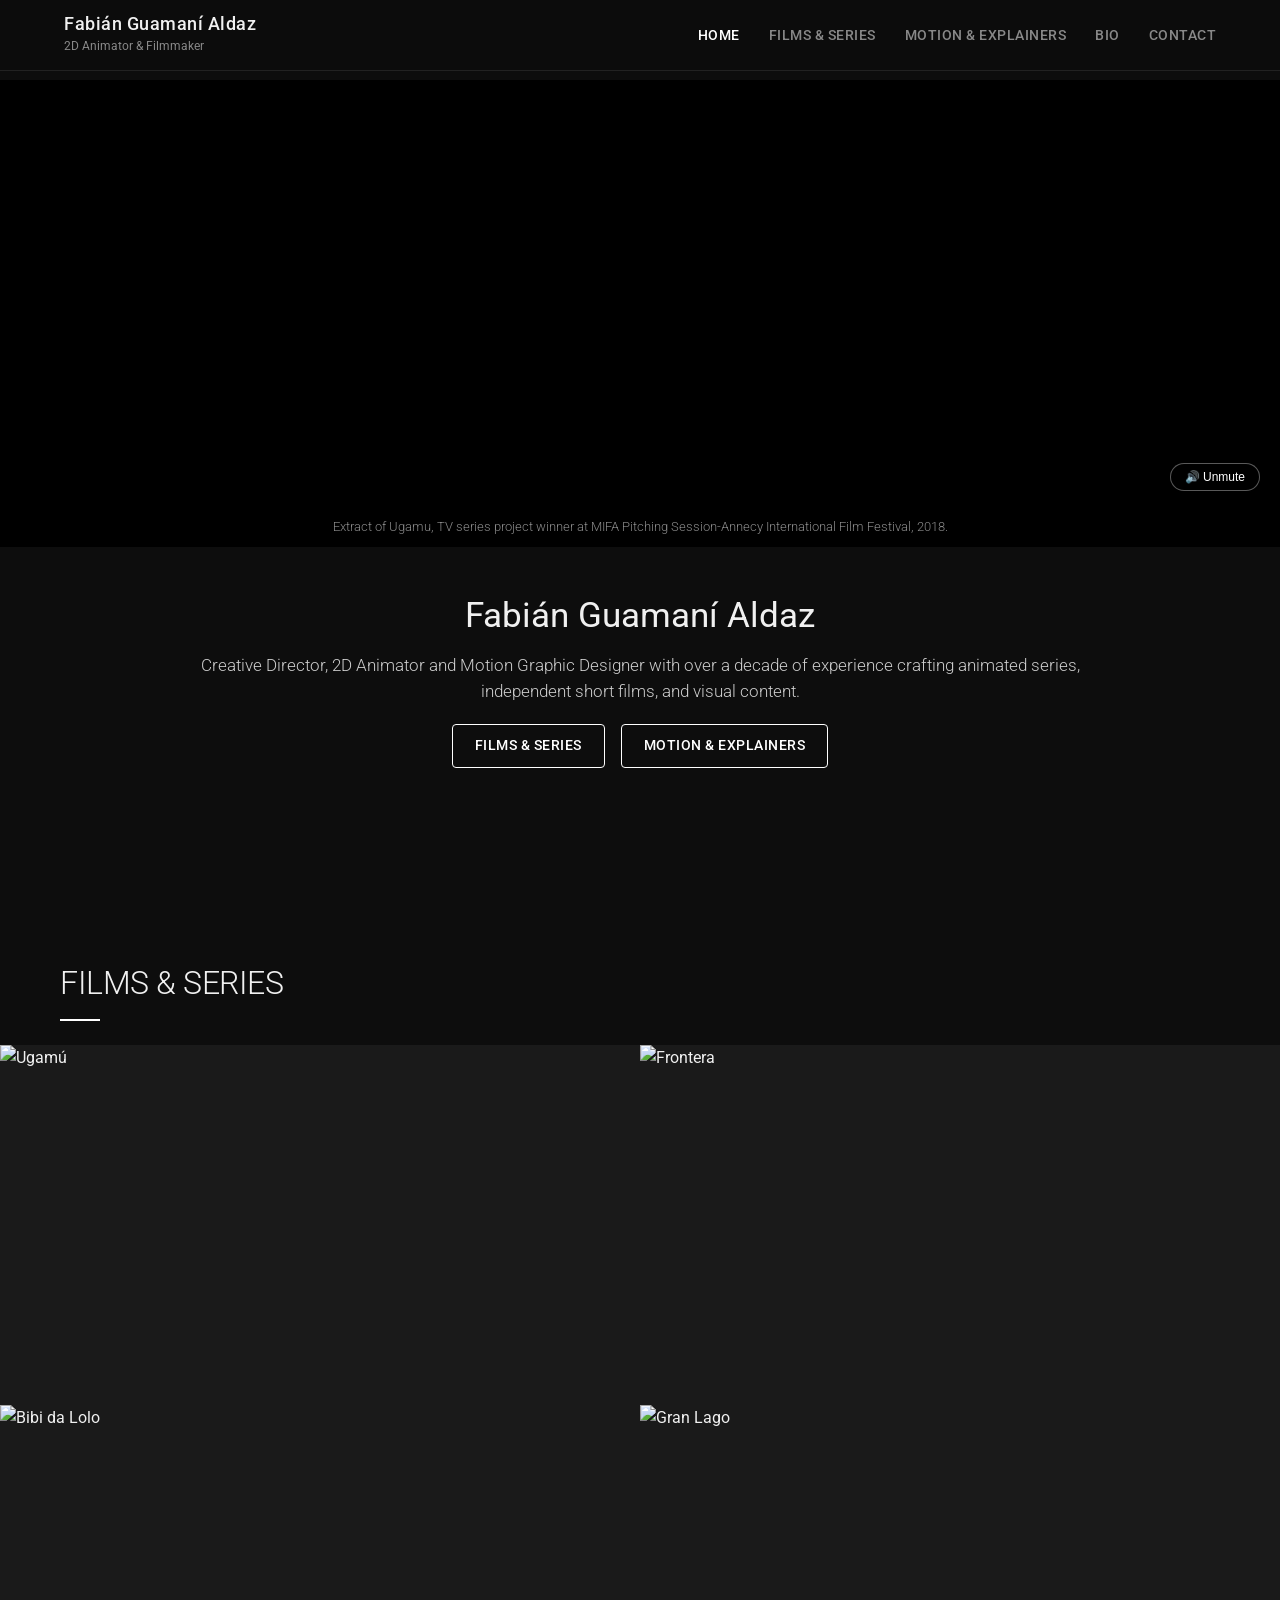
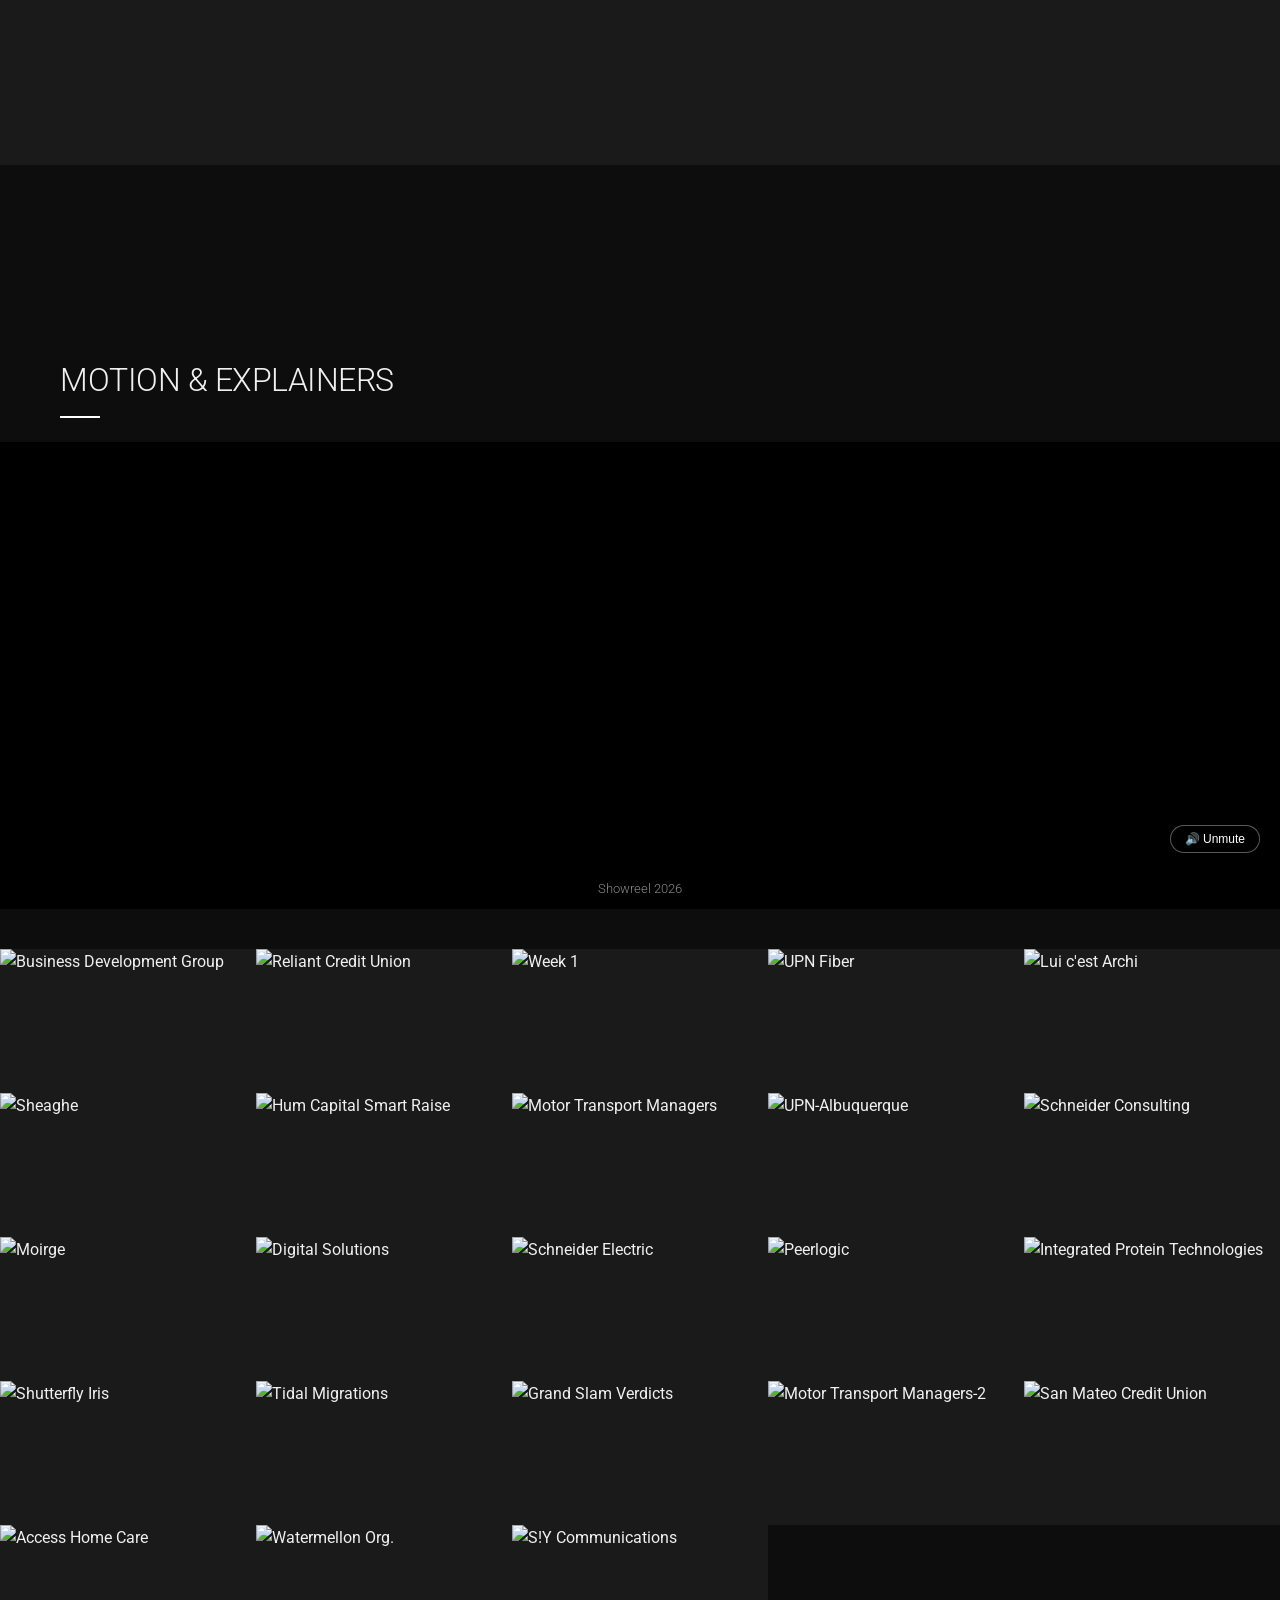
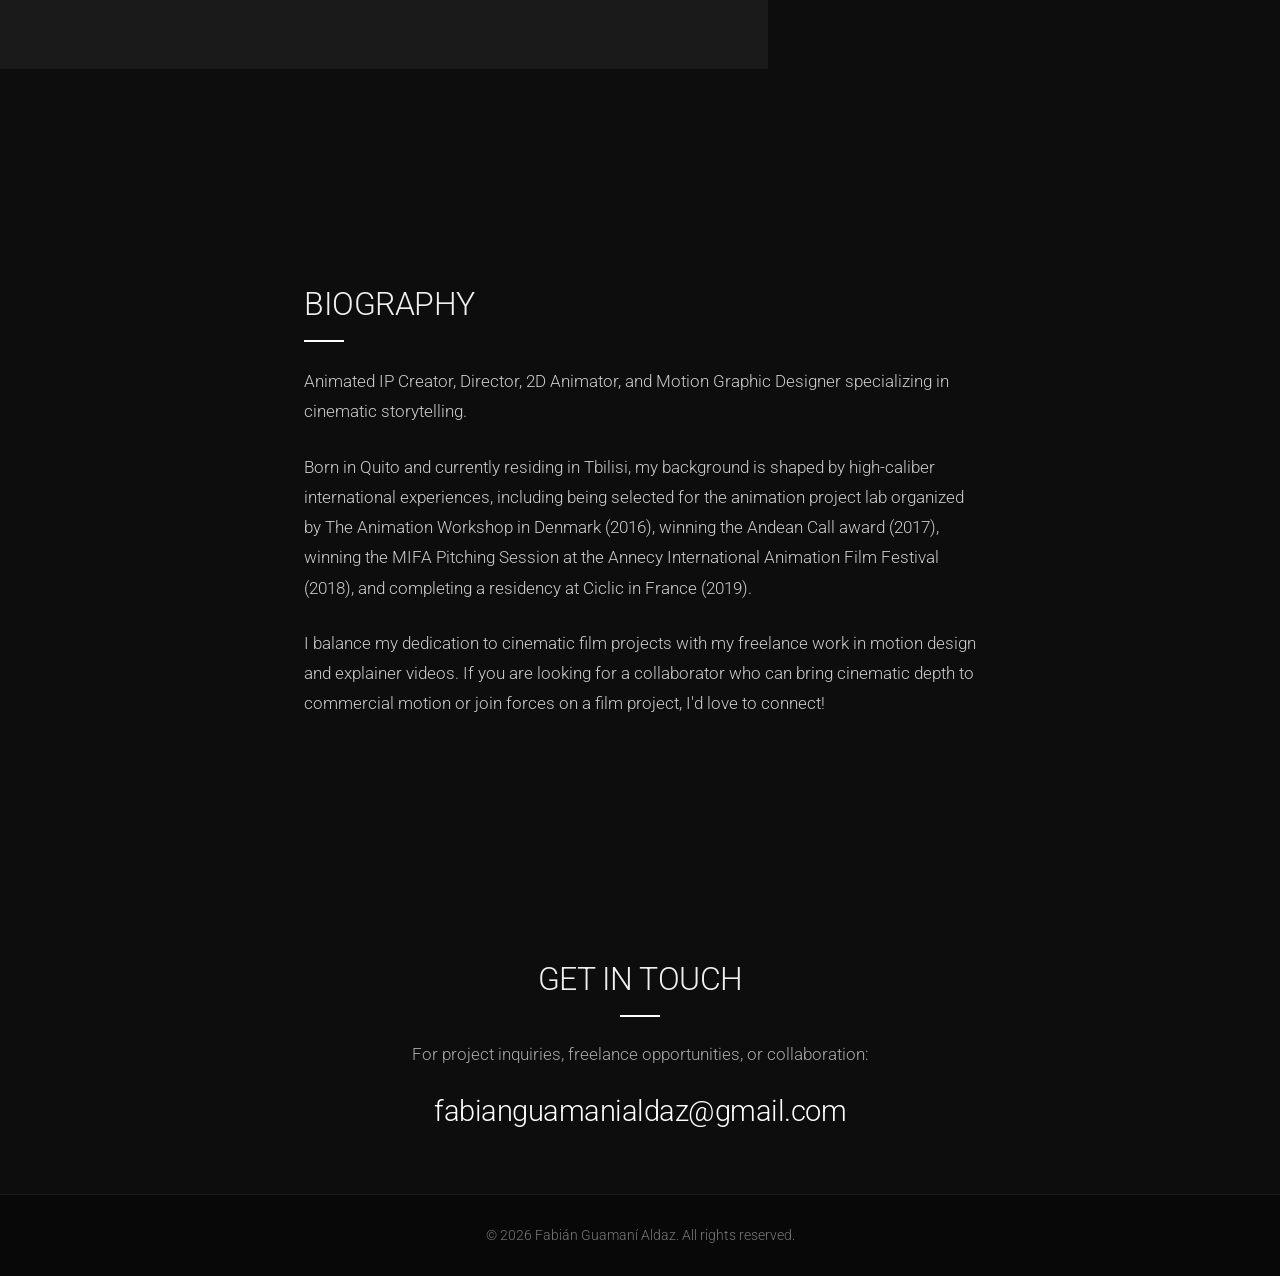
==== commit 81bda615: "Add files via upload" ====
--- a/index.html
+++ b/index.html
@@ -453,8 +453,8 @@
       <main class="section-container">
         <h2 class="section-title">Biography</h2>
         <div class="bio-content">
-          <p>I’m a Creative Director, 2D Animator, and Motion Graphic Designer specializing in cinematic storytelling.</p>
-          <p>Born in Quito and currently residing in Tbilisi, my background is shaped by high-caliber international experiences, including being selected for the animation project lab organized by The Animation Workshop in Denmark (2016), winning the Andean Call award (2017), completing a residency at Ciclic in France (2019), and participating in collective projects in South Korea.</p>
+          <p>Animated IP Creator, Director, 2D Animator, and Motion Graphic Designer specializing in cinematic storytelling.</p>
+          <p>Born in Quito and currently residing in Tbilisi, my background is shaped by high-caliber international experiences, including being selected for the animation project lab organized by The Animation Workshop in Denmark (2016), winning the Andean Call award (2017), winning the MIFA Pitching Session at the Annecy International Animation Film Festival (2018), and completing a residency at Ciclic in France (2019).</p>
           <p>I balance my dedication to cinematic film projects with my freelance work in motion design and explainer videos. If you are looking for a collaborator who can bring cinematic depth to commercial motion or join forces on a film project, I'd love to connect!</p>
         </div>
       </main>
--- a/styles.css
+++ b/styles.css
@@ -329,7 +329,7 @@
 }
 
 /* ==========================================================================
-   Modal Expandido en Ancho Completo + Flechas
+   Modal Overlay & Ajuste Proporcional
    ========================================================================== */
 .modal-overlay {
   display: none;
@@ -409,7 +409,6 @@
   font-weight: 500;
 }
 
-/* Flechas de Navegación Lateral */
 .modal-nav {
   position: absolute;
   top: 50%;
@@ -480,6 +479,12 @@
     text-align: center;
     padding: 15px;
   }
+  
+  /* Ajuste de margen superior para evitar que la navbar tape el video del Hero */
+  #home {
+    padding-top: 110px;
+  }
+
   .nav-links a {
     margin: 0 10px;
   }
@@ -495,6 +500,9 @@
 }
 
 @media (max-width: 480px) {
+  #home {
+    padding-top: 125px;
+  }
   .motion-grid-5col {
     grid-template-columns: 1fr;
   }
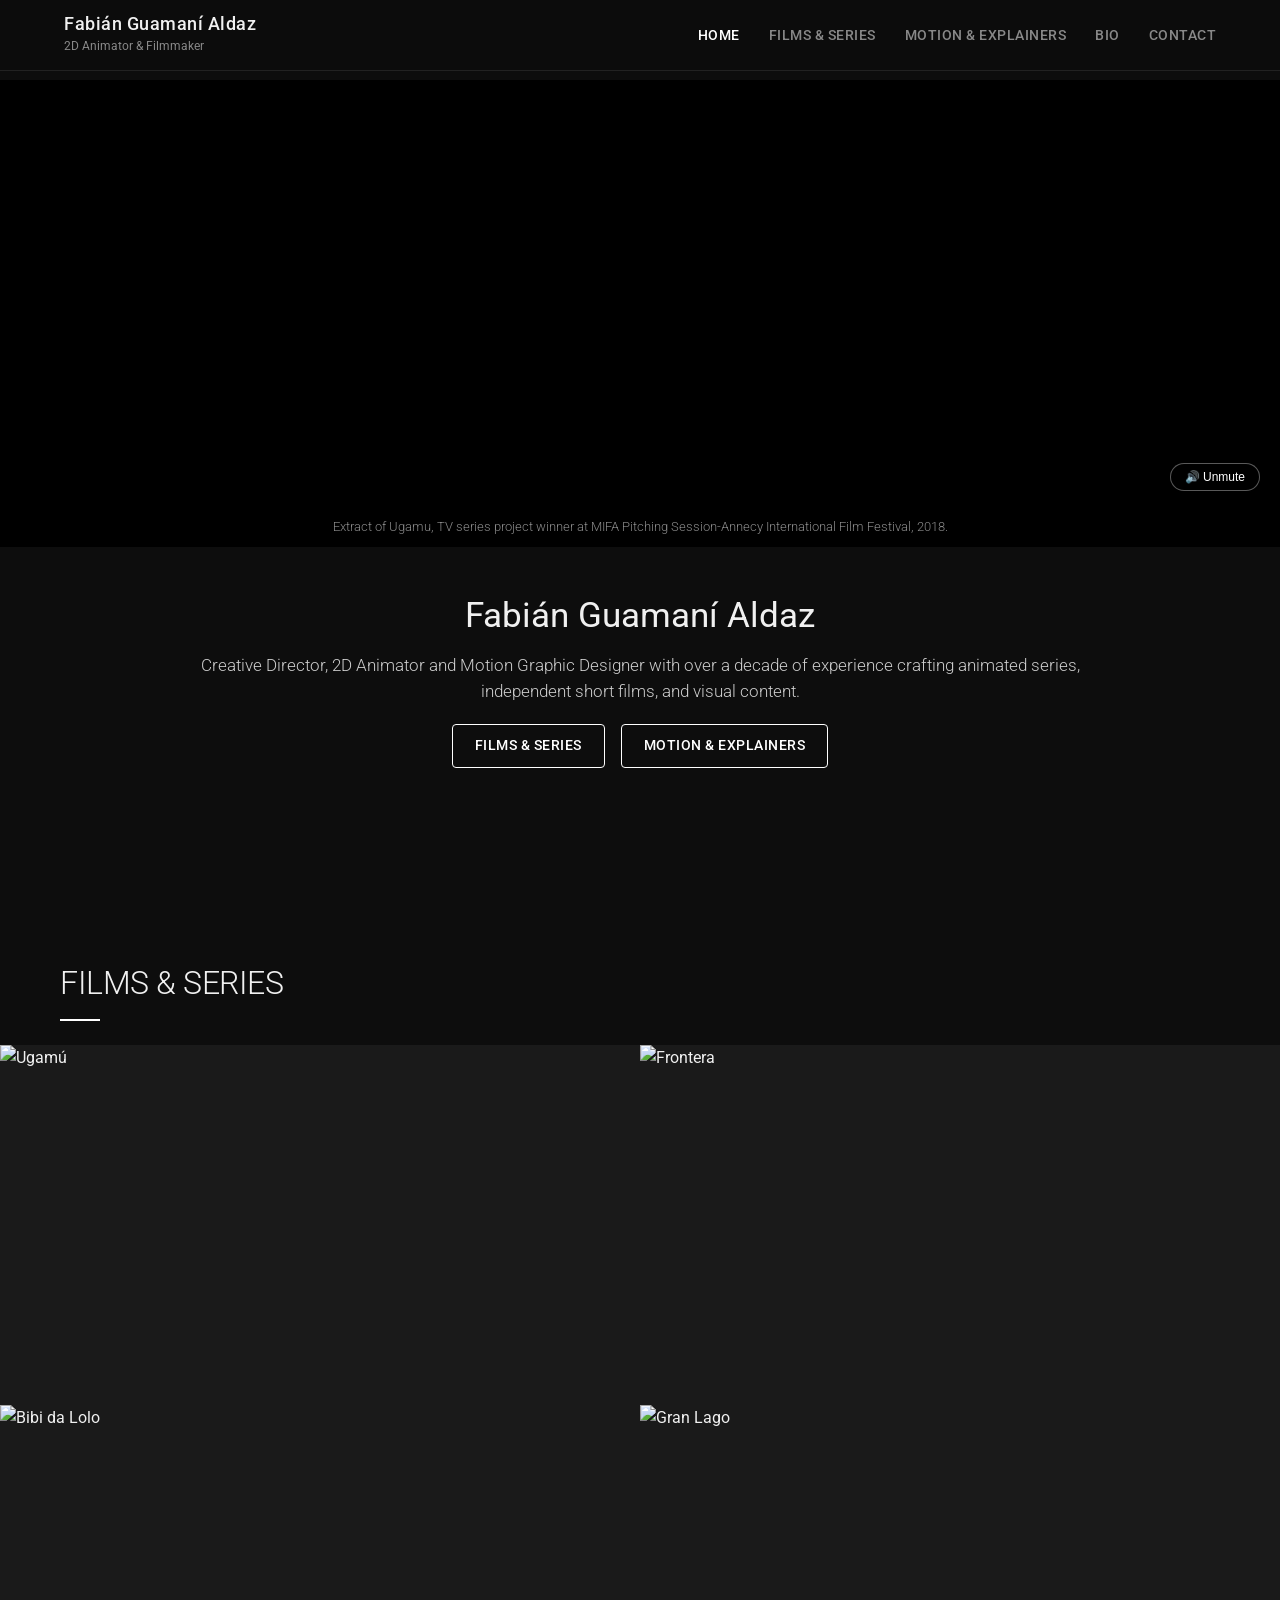
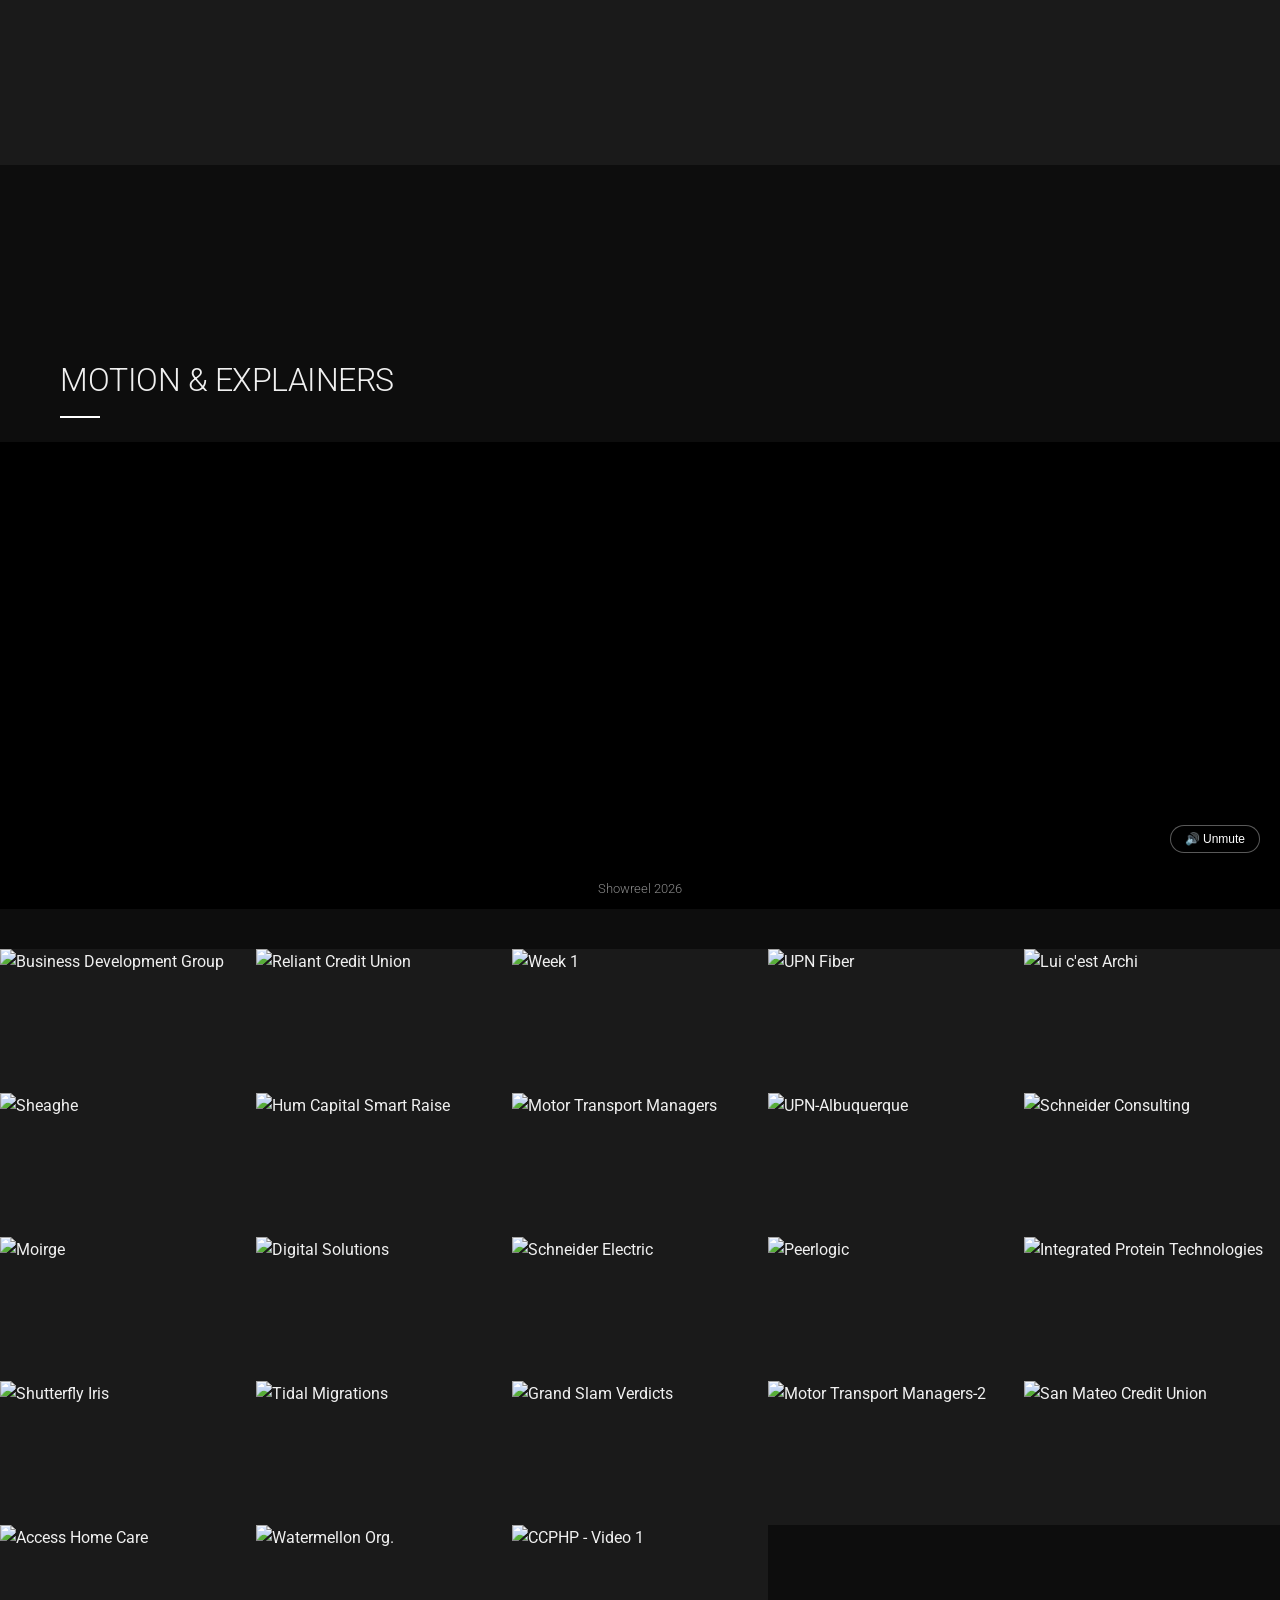
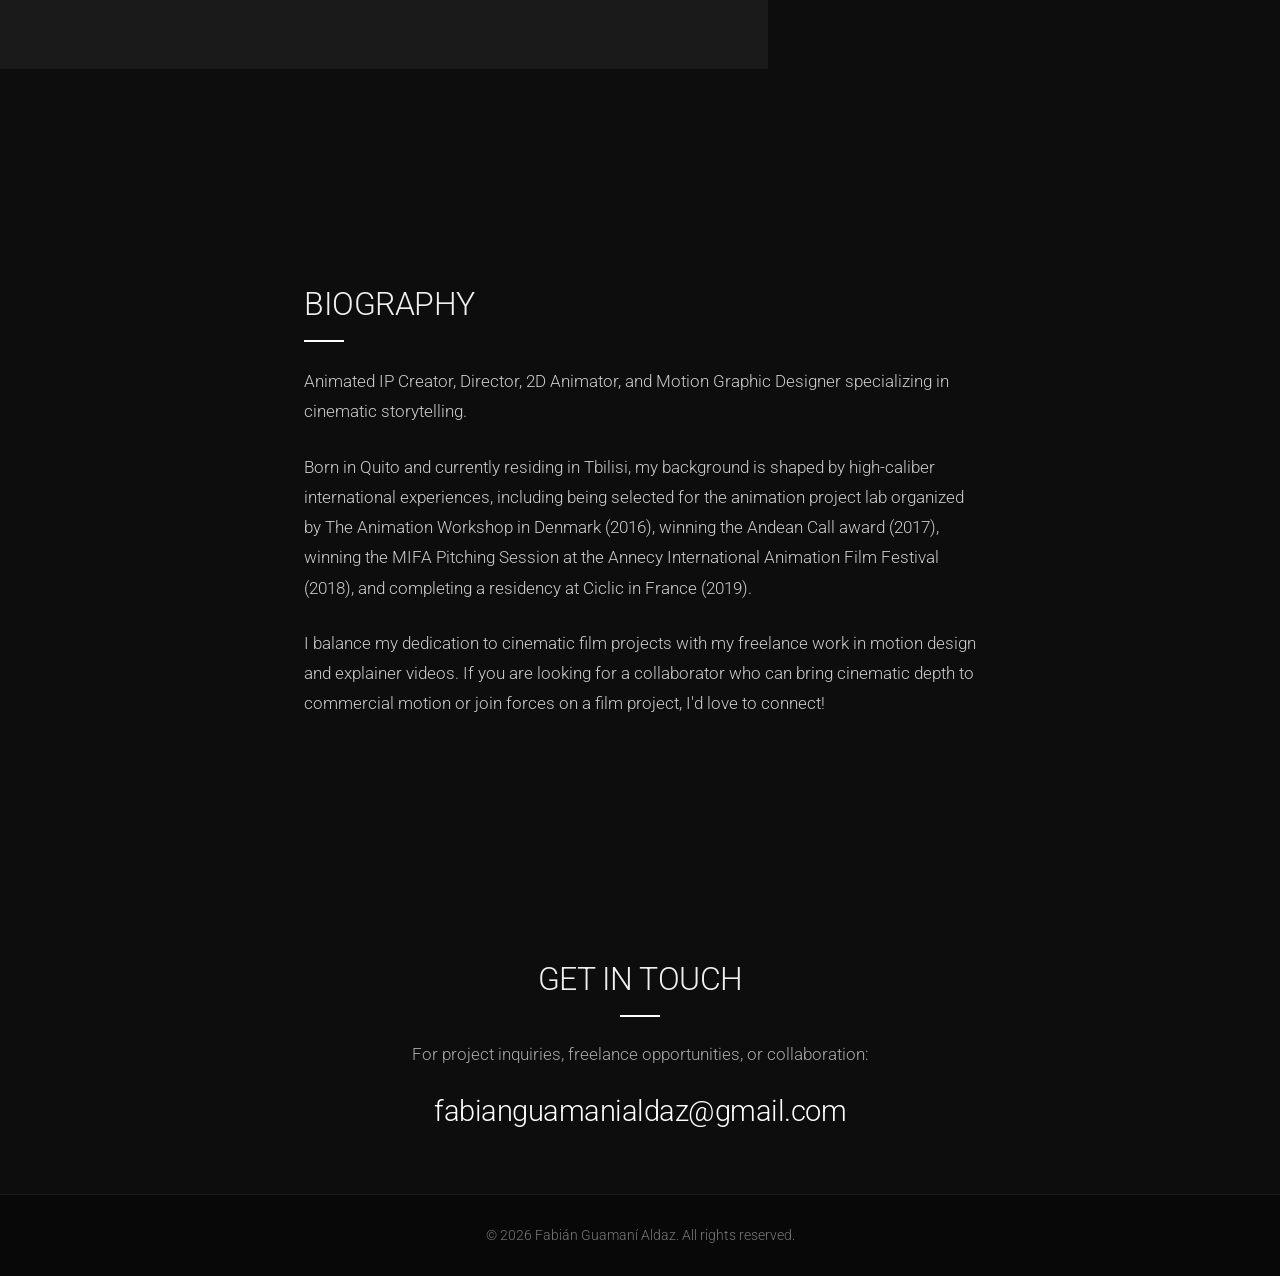
==== commit a14632ff: "Add files via upload" ====
--- a/index.html
+++ b/index.html
@@ -434,14 +434,14 @@
             </template>
           </div>
 
-          <!-- 23. S!Y Communications, Inc. - Profile -->
-          <div class="project-card seamless-card" data-group="motion" onclick="openModalByCard(this)">
-            <div class="card-thumbnail-wrapper"><img src="https://vumbnail.com/1216502339.jpg" alt="S!Y Communications"></div>
-            <template class="project-data">
-              <span class="p-title">S!Y Communications, Inc. - Profile</span>
-              <span class="p-category"></span>
-              <div class="p-desc"><p><strong>Role:</strong> Illustration and Animation.</p><p>Commissioned by MyeVideo Co., USA.</p></div>
-              <span class="p-vimeo">1216502339</span>
+          <!-- 23. CCPHP - Video 1 -->
+          <div class="project-card seamless-card" data-group="motion" onclick="openModalByCard(this)">
+            <div class="card-thumbnail-wrapper"><img src="https://vumbnail.com/1217909672.jpg" alt="CCPHP - Video 1"></div>
+            <template class="project-data">
+              <span class="p-title">CCPHP - Video 1</span>
+              <span class="p-category"></span>
+              <div class="p-desc"><p><strong>Role:</strong> Illustration and Animation.</p><p>Commissioned by MyeVideo Co., USA.</p></div>
+              <span class="p-vimeo">1217909672</span>
             </template>
           </div>
         </div>
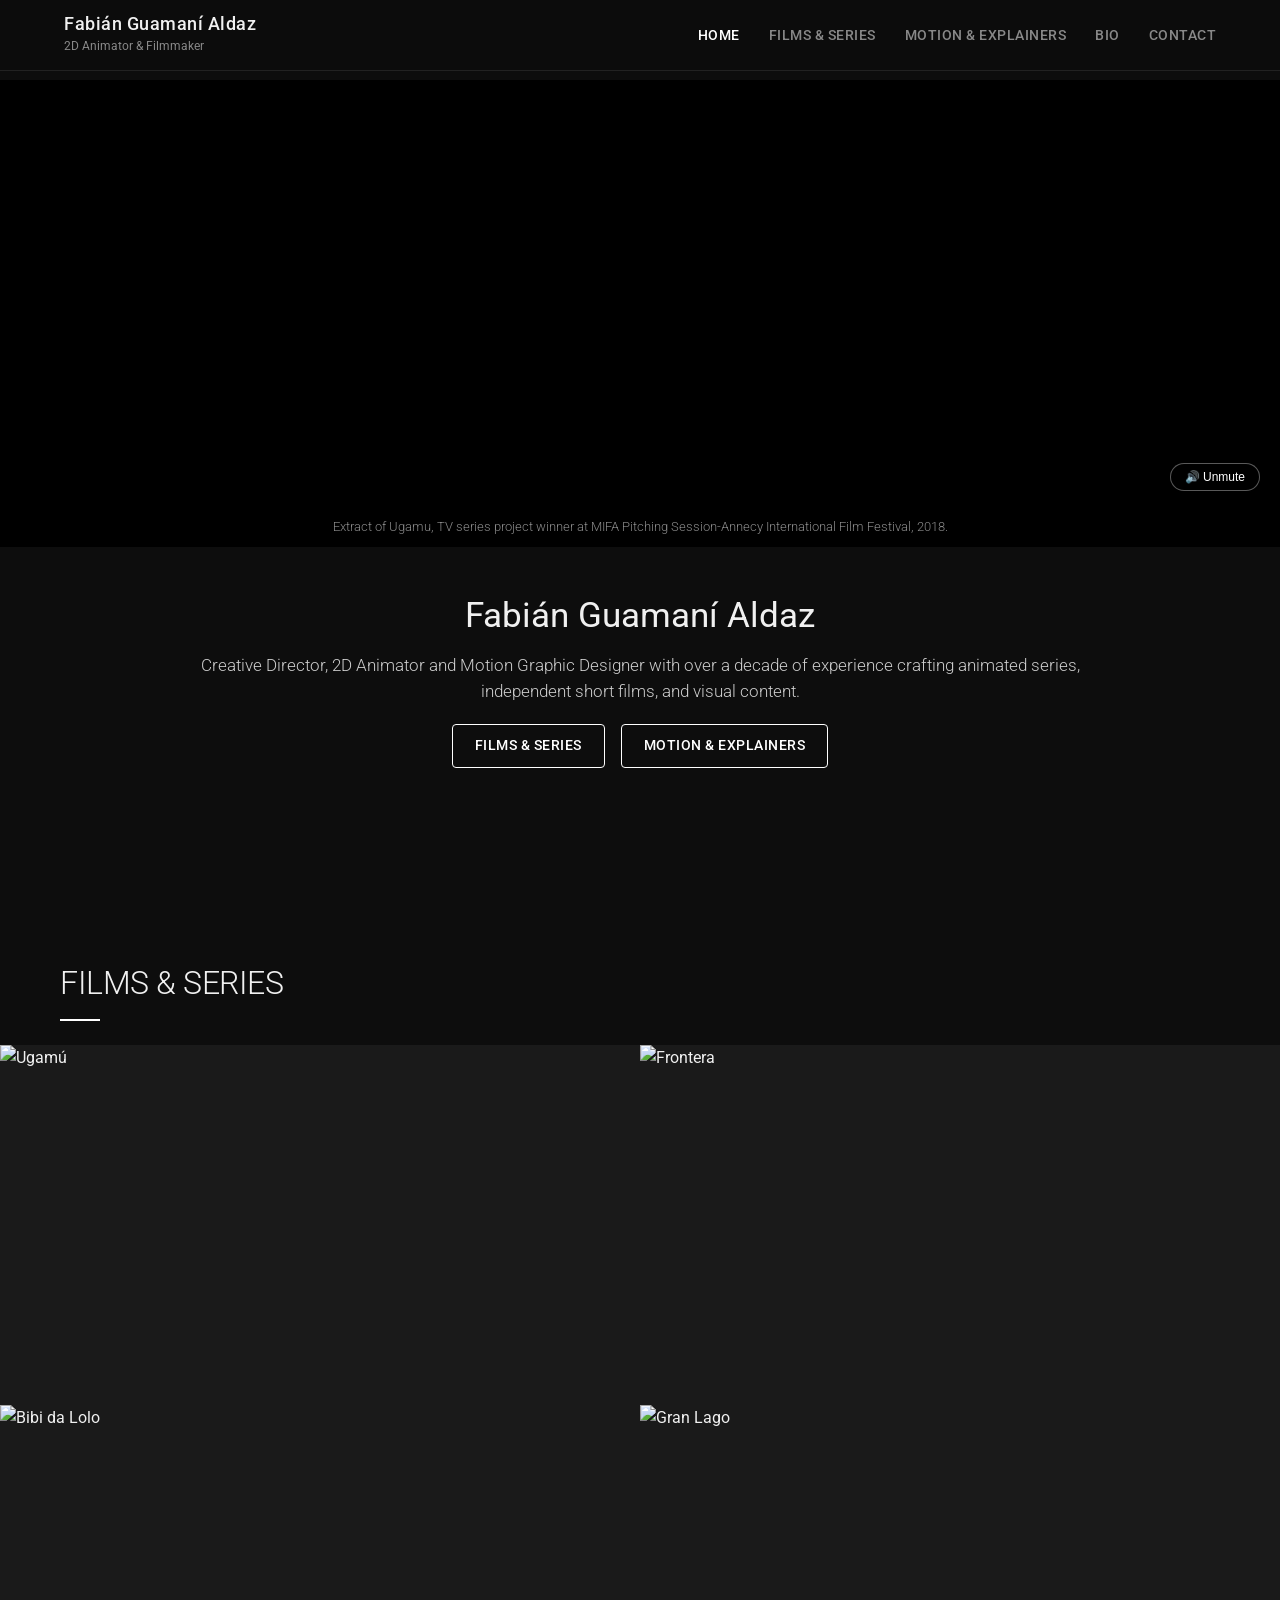
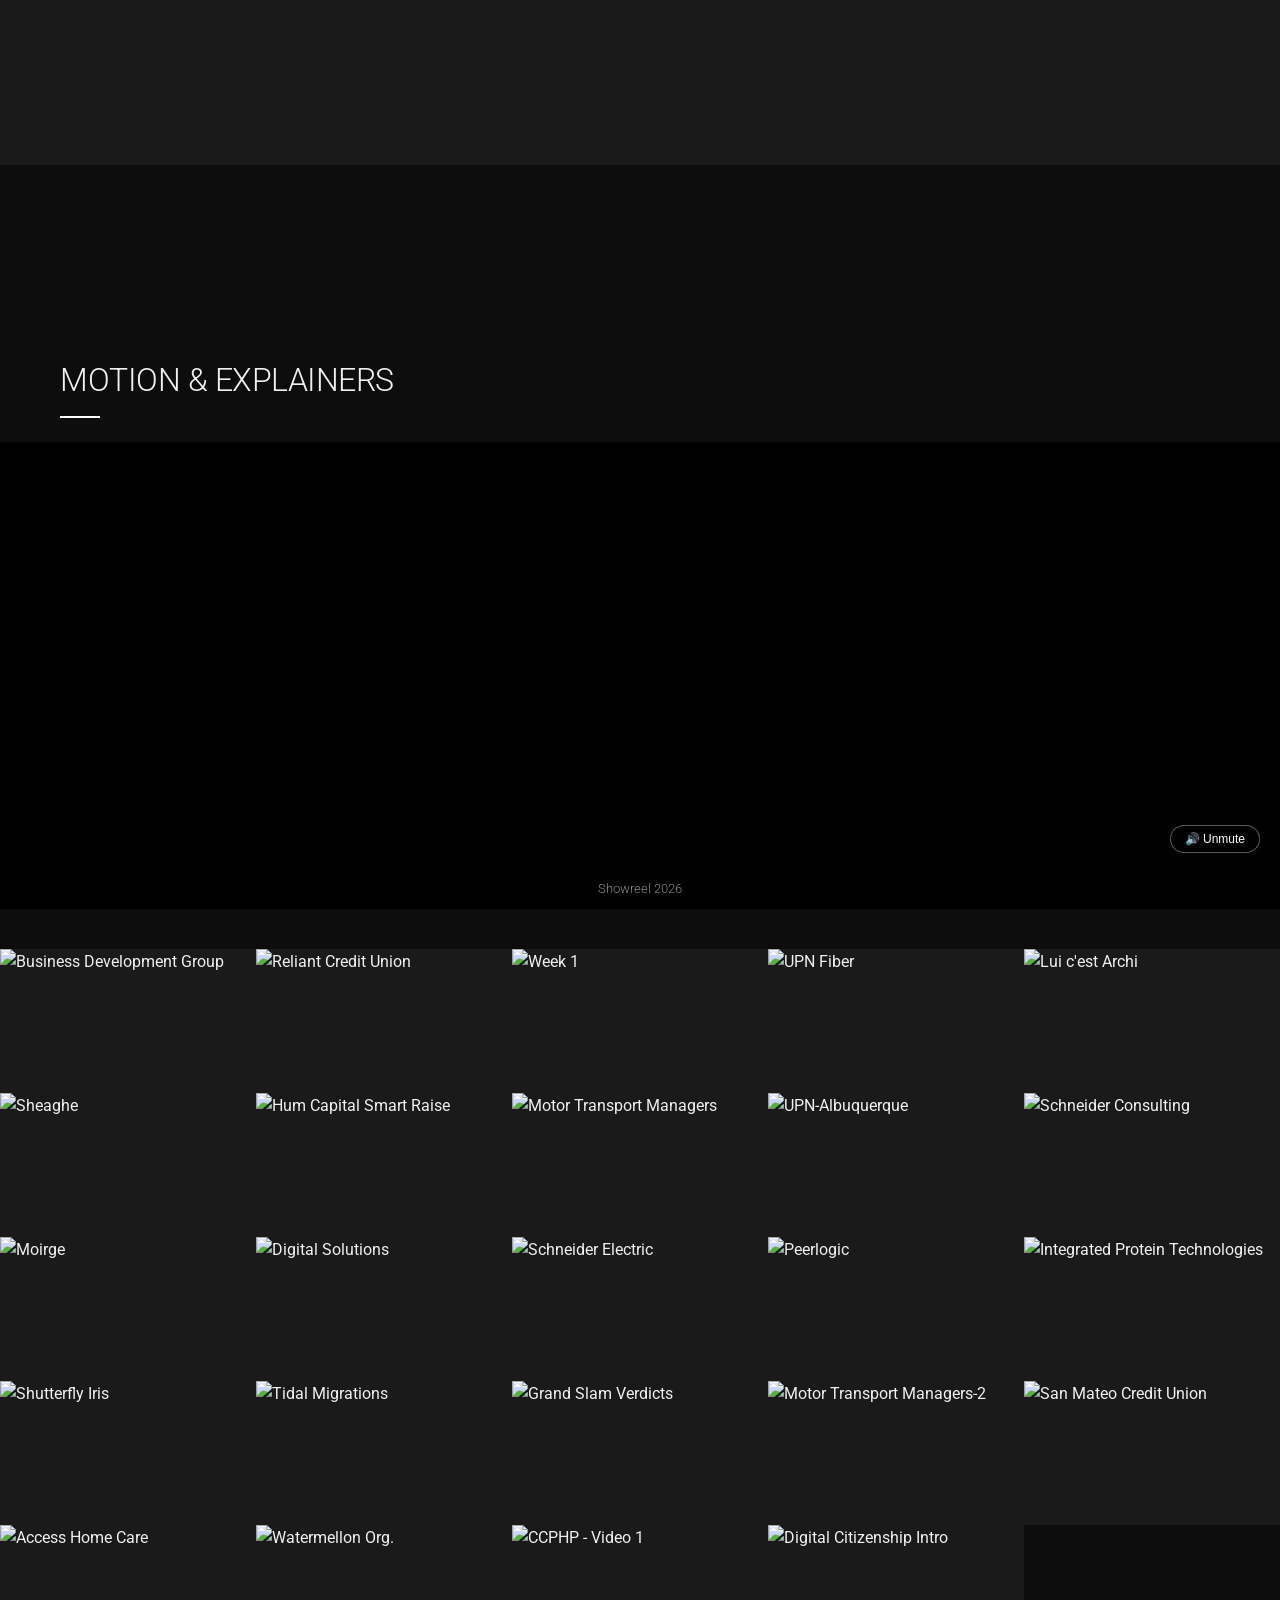
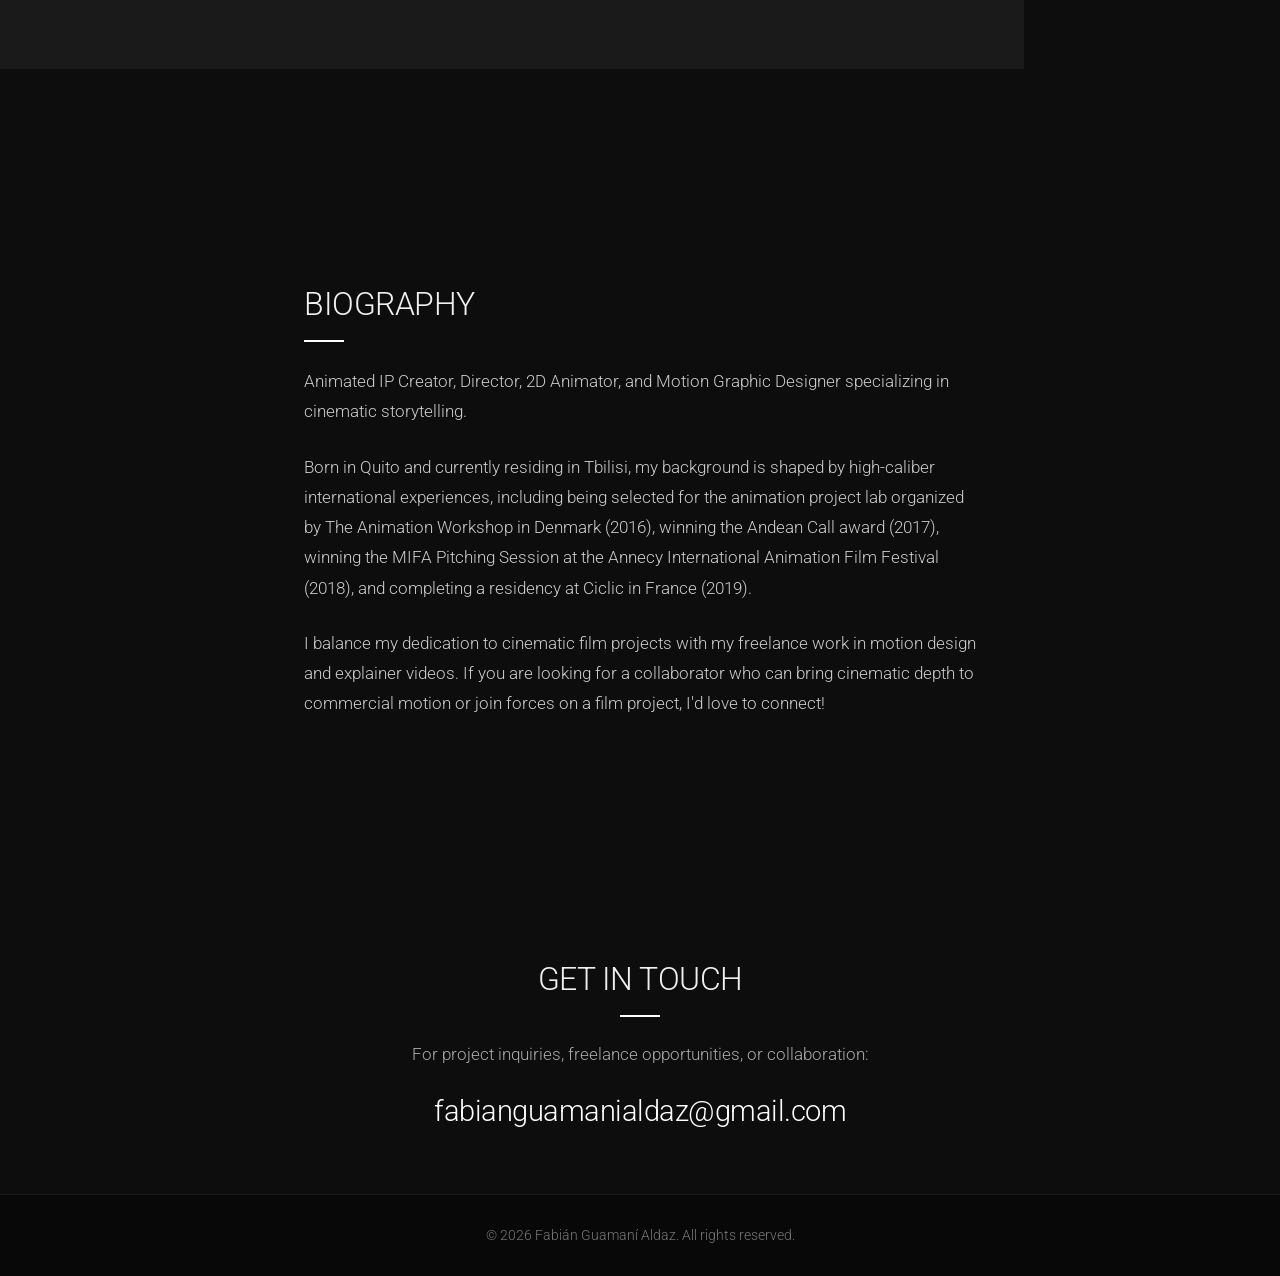
==== commit 78f8b8b6: "Add files via upload" ====
--- a/index.html
+++ b/index.html
@@ -220,7 +220,7 @@
             <template class="project-data">
               <span class="p-title">Week 1 - What are the communities you belong to?</span>
               <span class="p-category"></span>
-              <div class="p-desc"><p><strong>Role:</strong> Illustration and Animation.</p><p>Educational web videos commissioned by Moodive Studio, Slovakia.</p></div>
+              <div class="p-desc"><p><strong>Role:</strong> Animation.</p><p>Educational web videos commissioned by Moodive Studio, Slovakia.</p></div>
               <span class="p-vimeo">1217785264</span>
             </template>
           </div>
@@ -442,6 +442,17 @@
               <span class="p-category"></span>
               <div class="p-desc"><p><strong>Role:</strong> Illustration and Animation.</p><p>Commissioned by MyeVideo Co., USA.</p></div>
               <span class="p-vimeo">1217909672</span>
+            </template>
+          </div>
+
+	  <!-- 24. Digital Citizenship Intro -->
+          <div class="project-card seamless-card" data-group="motion" onclick="openModalByCard(this)">
+            <div class="card-thumbnail-wrapper"><img src="https://vumbnail.com/1218290072.jpg" alt="Digital Citizenship Intro"></div>
+            <template class="project-data">
+              <span class="p-title">Digital Citizenship Intro</span>
+              <span class="p-category"></span>
+              <div class="p-desc"><p><strong>Role:</strong> Animation.</p><p>Educational web videos commissioned by Moodive Studio, Slovakia.</p></div>
+              <span class="p-vimeo">Digital Citizenship Intro</span>
             </template>
           </div>
         </div>
